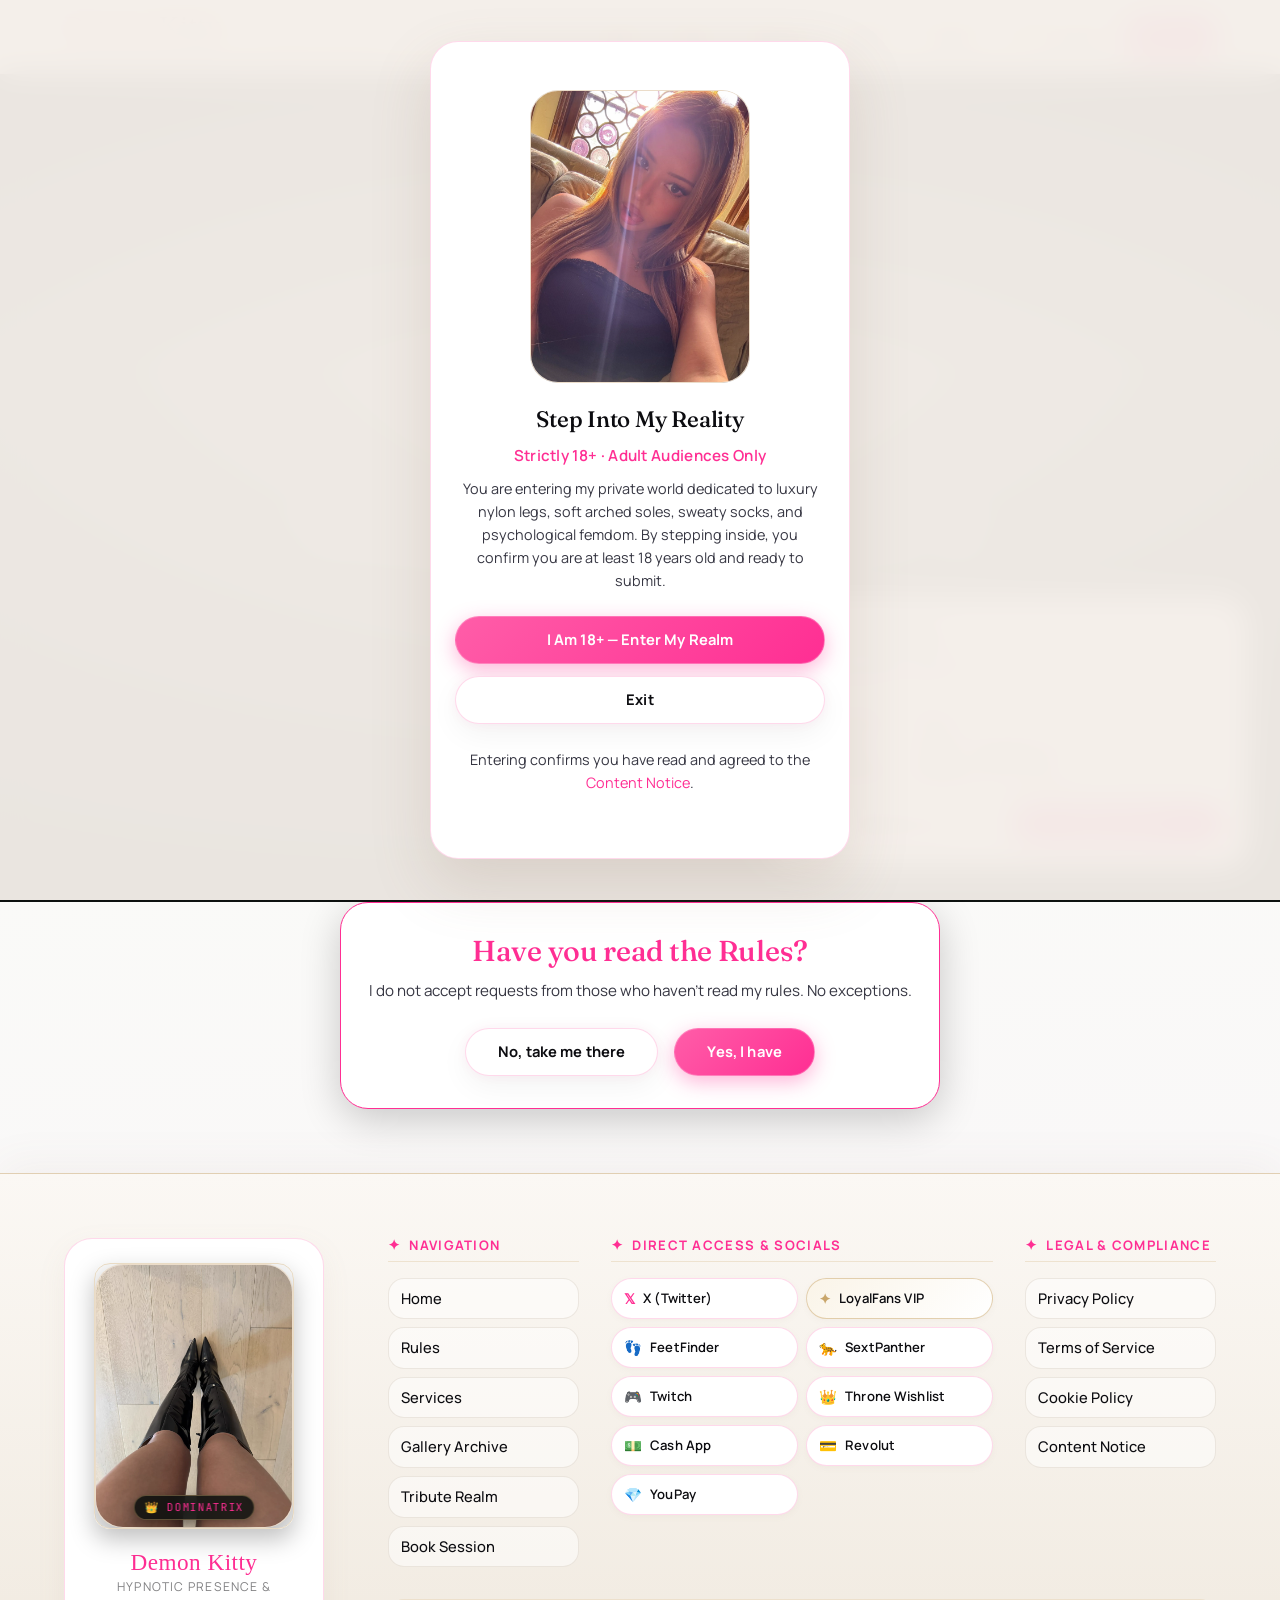
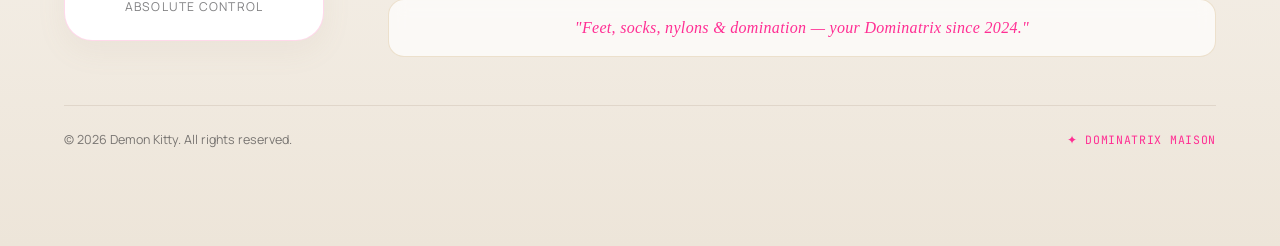
==== book.html @ be7ef98c "n" ====
<!DOCTYPE html>
<html lang="en">
<head>
  <meta charset="UTF-8">
  <meta name="viewport" content="width=device-width, initial-scale=1.0, viewport-fit=cover">
  <title>Book Me — Demon Kitty</title>
  <meta name="description" content="Submit your booking request — photo sets, custom videos, audio messages, or VIP access. All requests go through this form.">
  <meta name="theme-color" content="#FAF6F0">
  <link rel="icon" type="image/svg+xml" href="assets/img/mark.svg">
  <link rel="canonical" href="https://www.heelsofmine.com/book.html">
  <meta property="og:title" content="Book Me — Demon Kitty">
  <meta property="og:description" content="Submit your booking request — photo sets, custom videos, audio messages, or VIP access. All requests go through this form.">
  <meta property="og:type" content="website">
  <meta property="og:url" content="https://www.heelsofmine.com/book.html">
  <meta property="og:image" content="assets/img/age_gate.webp">
  <meta name="twitter:card" content="summary_large_image">
  
  <link rel="preconnect" href="https://fonts.googleapis.com">
  <link rel="preconnect" href="https://fonts.gstatic.com" crossorigin>
  <link href="https://fonts.googleapis.com/css2?family=Fraunces:ital,opsz,wght@0,9..144,400;0,9..144,500;0,9..144,600;1,9..144,500&family=Manrope:wght@400;500;600;700;800&family=JetBrains+Mono:wght@400;500;600&display=swap" rel="stylesheet">
  <link rel="stylesheet" href="assets/css/styles.css?v=4">
  <script>
    (function(){
      try {
        var v = localStorage.getItem('vq_age_verified');
        if ((v && Date.now() < JSON.parse(v).expiry) || document.cookie.indexOf('vq_age_verified=1') !== -1) {
          document.documentElement.classList.add('age-verified');
        }
      } catch(e) {}
    })();
  </script>
  <script>
    (function(){
      try {
        var t = localStorage.getItem('dk_theme');
        if (t === 'dark') document.documentElement.setAttribute('data-theme', 'dark');
      } catch(e){}
    })();
  </script>
</head>
<body>

  <!-- ════════════════════════════════════════════════════════════
       AGE GATE
       ════════════════════════════════════════════════════════════ -->
  <div class="age-gate" id="age-gate">
    <div class="age-gate__panel">
      <div class="age-gate__logo"><div class="logo-wrapper logo-wrapper--mark" aria-label="Demon Kitty logo"><img src="assets/img/age_gate.webp" alt="Demon Kitty" style="width: 100%; height: 100%; object-fit: cover; border-radius: var(--radius-lg);" decoding="async"></div></div>
      <h2>Step Into My Reality</h2>
      <p style="color:var(--accent); font-weight:600; font-size:0.95rem; margin-bottom:var(--space-2); letter-spacing:0.02em;">Strictly 18+ &middot; Adult Audiences Only</p>
      <p style="color:var(--text-secondary); line-height:1.6; margin-bottom:var(--space-5);">You are entering my private world dedicated to luxury nylon legs, soft arched soles, sweaty socks, and psychological femdom. By stepping inside, you confirm you are at least 18 years old and ready to submit.</p>
      <div class="age-gate__actions">
        <button class="btn btn-primary btn-block" data-age-enter type="button">I Am 18+ — Enter My Realm</button>
        <button class="btn btn-ghost btn-block" data-age-exit type="button">Exit</button>
      </div>
      <p class="age-gate__meta">Entering confirms you have read and agreed to the <a href="content-notice.html" style="color:var(--accent);">Content Notice</a>.</p>
    </div>
  </div>

  <!-- ════════════════════════════════════════════════════════════
       HEADER
       ════════════════════════════════════════════════════════════ -->
  <header class="site-header">
    <a href="index.html" class="site-header__logo text-logo" aria-label="Demon Kitty home">
      <span class="header-name">Demon Kitty</span>
      <span class="header-motto">I control your thoughts - you cannot escape me</span>
    </a>
    <nav class="desktop-nav" aria-label="Main navigation">
      <ul>
        <li><a href="index.html">Home</a></li>
        <li><a href="rules.html">Rules</a></li>
        <li><a href="services.html">Services</a></li>
        <li><a href="gallery.html">Gallery</a></li>
        <li><a href="tribute.html">Tribute</a></li>
        <li>
          <button class="theme-switch-btn" data-theme-toggle type="button" aria-label="Toggle dark mode">
            <span class="theme-icon">🌙</span>
            <span class="theme-label">Dark Mode</span>
          </button>
        </li>
        <li><a href="book.html" class="btn btn-primary btn-sm btn-active">Book Me</a></li>
      </ul>
    </nav>
    <button class="menu-btn" data-nav-open type="button" aria-label="Open menu" aria-expanded="false" aria-controls="nav-drawer">
      <span></span><span></span><span></span>
    </button>
  </header>

  <div class="nav-drawer" id="nav-drawer">
    <div class="nav-drawer__panel">
      <button class="nav-drawer__close menu-btn" data-nav-close type="button" aria-label="Close menu">
        <span style="transform:translateY(6.5px) rotate(45deg);"></span>
        <span style="opacity:0;"></span>
        <span style="transform:translateY(-6.5px) rotate(-45deg);"></span>
      </button>
      <div class="nav-drawer__logo">
        <div class="logo-wrapper logo-wrapper--nav" aria-label="Demon Kitty logo"><img src="assets/img/nav_logo.webp" alt="Demon Kitty" style="width: 100%; height: 100%; object-fit: cover; border-radius: var(--radius-lg);" decoding="async"></div>
      </div>
      <nav aria-label="Main">
        <ul>
          <li><a href="index.html">Home</a></li>
          <li><a href="rules.html">Rules</a></li>
          <li><a href="services.html">Services</a></li>
          <li><a href="gallery.html">Gallery</a></li>
          <li><a href="tribute.html">Tribute</a></li>
          <li><a href="book.html" class="is-active">Book Me</a></li>
        </ul>
      </nav>
      <div style="margin: var(--space-4) 0; padding-inline: var(--space-2);">
        <button class="theme-switch-btn" data-theme-toggle type="button" aria-label="Toggle dark mode" style="width: 100%; justify-content: center; padding: 10px 16px;">
          <span class="theme-icon">🌙</span>
          <span class="theme-label">Dark Mode</span>
        </button>
      </div>
            <div class="nav-drawer__foot">
        <p><a href="https://x.com/DemonKittySlut" target="_blank" rel="noopener">X (Twitter)</a></p>
        <p><a href="https://www.loyalfans.com/demonkittyslut" target="_blank" rel="noopener">LoyalFans</a></p>
        <p><a href="https://app.feetfinder.com/userProfile/goddessvietkitty" target="_blank" rel="noopener">FeetFinder</a></p>
        <p><a href="https://www.sextpanther.com/goddessvietkitty" target="_blank" rel="noopener">SextPanther</a></p>
        <p><a href="https://www.twitch.tv/demonkittyslut" target="_blank" rel="noopener">Twitch</a></p>
        <p><a href="https://throne.com/demonkittyslut" target="_blank" rel="noopener">Throne Wishlist</a></p>
        <p><a href="https://cash.app/$demonkittyslut" target="_blank" rel="noopener">Cash App</a></p>
        <p><a href="https://revolut.me/demonkittyswag" target="_blank" rel="noopener">Revolut</a></p>
        <p><a href="https://youpay.me/DemonKittySlut" target="_blank" rel="noopener">YouPay</a></p>
      </div>
    </div>
  </div>

  <main>
    <section class="page-head has-video-bg sheen">
      <div class="hero-video-container" aria-hidden="true">
        <video class="hero-video-bg is-active" autoplay muted playsinline loop preload="auto">
          <source src="assets/video/hero_book.mp4" type="video/mp4">
        </video>
        <video class="hero-video-bg is-idle" muted playsinline preload="auto"></video>
      </div>
      <div class="hero-video-overlay"></div>
      <div class="container hero-content">

      <p class="eyebrow" style="justify-content:center;">Booking</p>
      <h1>Book Me</h1>
      <p class="lede" style="margin-inline:auto; max-width: 65ch;">Pick your desire — hypnotic gaze, endless nylon legs, soft sensual feet, sweaty gym socks, or stiletto domination. Describe your fantasy in detail, and submit. Payment first — always 💸</p>
    </div>
</section>

    <section class="container">
      <!-- Rules Gate -->
      <div id="rules-gate" class="card" style="margin-bottom:var(--space-5); text-align:center; padding:var(--space-6) var(--space-4); max-width:600px; margin-inline:auto; border-color:var(--gold); box-shadow:0 10px 40px rgba(0,0,0,0.2);">
        <h3 style="font-family:var(--font-display); font-size:1.8rem; margin-bottom:var(--space-3); color:var(--gold);">Have you read the Rules?</h3>
        <p style="font-size:0.95rem; color:var(--text-secondary); margin-bottom:var(--space-5);">I do not accept requests from those who haven't read my rules. No exceptions.</p>
        <div style="display:flex; gap:var(--space-4); justify-content:center; flex-wrap:wrap;">
          <a href="rules.html" class="btn btn-ghost" style="min-width: 140px; text-decoration:none;">No, take me there</a>
          <button id="btn-rules-yes" class="btn btn-primary" style="min-width: 140px;">Yes, I have</button>
        </div>
      </div>

      <!-- Tally embed -->
      <div id="tally-form-container" class="tally-embed" style="display:none; opacity:0; transition:opacity 0.6s ease;">
        <iframe 
          data-tally-src="https://tally.so/embed/yPRZ84?alignLeft=1&hideTitle=1&dynamicHeight=1" 
          loading="lazy" 
          width="100%" 
          height="600" 
          frameborder="0" 
          marginheight="0" 
          marginwidth="0" 
          title="Booking Request Form"
          style="border-radius:var(--radius-lg); min-height:600px;"
        ></iframe>
        <script>var d=document,w="https://tally.so/widgets/embed.js",v=function(){"undefined"!=typeof Tally?Tally.loadEmbeds():d.querySelectorAll("iframe[data-tally-src]:not([src])").forEach((function(e){e.src=e.dataset.tallySrc}))};if("undefined"!=typeof Tally)v();else if(d.querySelector('script[src="'+w+'"]')==null){var s=d.createElement("script");s.src=w;s.onload=v;s.onerror=v;d.body.appendChild(s)}</script>
        
        <!-- Redirect to Tribute page on form submission -->
        <script>
          window.addEventListener('message', (e) => {
            if (e && e.data && typeof e.data === 'string' && e.data.includes('Tally.FormSubmitted')) {
              window.location.href = 'tribute.html';
            }
          });
        </script>
      </div>

      <div id="what-happens-next" class="card" style="margin-top:var(--space-6); text-align:center; display:none; opacity:0; transition:opacity 0.6s ease;">
        <h3>What happens next</h3>
        <ul style="text-align:left; list-style:disc; padding-left:var(--space-5);">
          <li style="margin-bottom:var(--space-2); font-size:0.9rem; color:var(--text-secondary);">I review your request within 24–48 hours.</li>
          <li style="margin-bottom:var(--space-2); font-size:0.9rem; color:var(--text-secondary);">If approved, you'll receive a secure payment link.</li>
          <li style="margin-bottom:var(--space-2); font-size:0.9rem; color:var(--text-secondary);">Work begins once payment clears — you'll get a delivery window.</li>
          <li style="font-size:0.9rem; color:var(--text-secondary);">Questions? Contact directly on <a href="https://www.sextpanther.com/goddessvietkitty" target="_blank" rel="noopener" style="color:var(--accent);">SextPanther</a> or <a href="https://x.com/DemonKittySlut" target="_blank" rel="noopener" style="color:var(--accent);">X (Twitter)</a>.</li>
        </ul>
      </div>
    </section>
  </main>

  <footer class="site-footer">
    <div class="container-wide">
      <div class="site-footer__inner">
        
        <!-- Left Brand Showcase Card -->
        <div class="site-footer__brand-card">
          <div class="logo-wrapper logo-wrapper--footer" aria-label="Demon Kitty portrait">
            <img src="assets/img/dk_img_106.webp" alt="Demon Kitty" loading="lazy" decoding="async">
            <div class="footer-brand__badge">👑 Dominatrix</div>
          </div>
          <div class="footer-brand__meta">
            <h3 class="footer-brand__name">Demon Kitty</h3>
            <p class="footer-brand__subtitle">Hypnotic Presence &amp; Absolute Control</p>
          </div>
        </div>

        <!-- Right Content Columns -->
        <div class="site-footer__content">
          <div class="site-footer__grid">
            
            <!-- Col 1: Pages -->
            <div class="footer-col">
              <h4 class="footer-col__title"><span class="gold-symbol">✦</span> Navigation</h4>
              <ul class="footer-links">
                <li><a href="index.html"><span>Home</span> <span class="link-arrow">→</span></a></li>
                <li><a href="rules.html"><span>Rules</span> <span class="link-arrow">→</span></a></li>
                <li><a href="services.html"><span>Services</span> <span class="link-arrow">→</span></a></li>
                <li><a href="gallery.html"><span>Gallery Archive</span> <span class="link-arrow">→</span></a></li>
                <li><a href="tribute.html"><span>Tribute Realm</span> <span class="link-arrow">→</span></a></li>
                <li><a href="book.html"><span>Book Session</span> <span class="link-arrow">→</span></a></li>
              </ul>
            </div>

            <!-- Col 2: Socials & Direct Links -->
            <div class="footer-col footer-col--wide">
              <h4 class="footer-col__title"><span class="gold-symbol">✦</span> Direct Access &amp; Socials</h4>
              <div class="footer-social-grid">
                <a href="https://x.com/DemonKittySlut" target="_blank" rel="noopener" class="footer-social-pill">
                  <span class="pill-icon">𝕏</span>
                  <span class="pill-name">X (Twitter)</span>
                </a>
                <a href="https://www.loyalfans.com/demonkittyslut" target="_blank" rel="noopener" class="footer-social-pill footer-social-pill--vip">
                  <span class="pill-star">✦</span>
                  <span class="pill-name">LoyalFans VIP</span>
                </a>
                <a href="https://app.feetfinder.com/userProfile/goddessvietkitty" target="_blank" rel="noopener" class="footer-social-pill">
                  <span class="pill-icon">👣</span>
                  <span class="pill-name">FeetFinder</span>
                </a>
                <a href="https://www.sextpanther.com/goddessvietkitty" target="_blank" rel="noopener" class="footer-social-pill">
                  <span class="pill-icon">🐆</span>
                  <span class="pill-name">SextPanther</span>
                </a>
                <a href="https://www.twitch.tv/demonkittyslut" target="_blank" rel="noopener" class="footer-social-pill">
                  <span class="pill-icon">🎮</span>
                  <span class="pill-name">Twitch</span>
                </a>
                <a href="https://throne.com/demonkittyslut" target="_blank" rel="noopener" class="footer-social-pill">
                  <span class="pill-icon">👑</span>
                  <span class="pill-name">Throne Wishlist</span>
                </a>
                <a href="https://cash.app/$demonkittyslut" target="_blank" rel="noopener" class="footer-social-pill">
                  <span class="pill-icon">💵</span>
                  <span class="pill-name">Cash App</span>
                </a>
                <a href="https://revolut.me/demonkittyswag" target="_blank" rel="noopener" class="footer-social-pill">
                  <span class="pill-icon">💳</span>
                  <span class="pill-name">Revolut</span>
                </a>
                <a href="https://youpay.me/DemonKittySlut" target="_blank" rel="noopener" class="footer-social-pill">
                  <span class="pill-icon">💎</span>
                  <span class="pill-name">YouPay</span>
                </a>
              </div>
            </div>

            <!-- Col 3: Legal -->
            <div class="footer-col">
              <h4 class="footer-col__title"><span class="gold-symbol">✦</span> Legal &amp; Compliance</h4>
              <ul class="footer-links">
                <li><a href="privacy.html"><span>Privacy Policy</span> <span class="link-arrow">→</span></a></li>
                <li><a href="terms.html"><span>Terms of Service</span> <span class="link-arrow">→</span></a></li>
                <li><a href="cookies.html"><span>Cookie Policy</span> <span class="link-arrow">→</span></a></li>
                <li><a href="content-notice.html"><span>Content Notice</span> <span class="link-arrow">→</span></a></li>
              </ul>
            </div>

          </div>

          <!-- Tagline Box -->
          <div class="footer-quote-box">
            <p class="footer-tagline">"Feet, socks, nylons &amp; domination — your Dominatrix since 2024."</p>
          </div>

        </div>

      </div>

      <!-- Bottom Bar -->
      <div class="site-footer__bottom">
        <span>&copy; <span data-year></span> Demon Kitty. All rights reserved.</span>
        <span class="footer-bottom__badge">✦ Dominatrix Maison</span>
      </div>
    </div>
  </footer>

  <div class="mobile-bar">
    <a class="btn btn-primary" href="book.html">Book Me</a>
    <a class="btn btn-ghost" href="https://www.loyalfans.com/demonkittyslut" target="_blank" rel="noopener">LoyalFans</a>
    <a class="btn btn-ghost" href="https://x.com/DemonKittySlut" target="_blank" rel="noopener">X (Twitter)</a>
  </div>

  <div class="cookie-banner" id="cookie-banner" hidden>
    <h3>Your privacy choices</h3>
    <p>Necessary cookies keep the site running and are always on. Everything else is your call.</p>
    <div class="cookie-banner__options">
      <label class="cookie-check"><input type="checkbox" checked disabled> Necessary — always on</label>
      <label class="cookie-check"><input type="checkbox" data-cookie-analytics> Analytics — cookieless, aggregate only</label>
      <label class="cookie-check"><input type="checkbox" data-cookie-marketing> Marketing — retargeting, off by default</label>
    </div>
    <div class="cookie-banner__actions">
      <button class="btn btn-ghost btn-sm" data-cookie-necessary type="button">Necessary only</button>
      <button class="btn btn-primary btn-sm" data-cookie-save type="button">Save choices</button>
    </div>
  </div>
  <script src="assets/js/main.js?v=4"></script>

  <script>
    document.getElementById('btn-rules-yes').addEventListener('click', function() {
      document.getElementById('rules-gate').style.display = 'none';
      var formContainer = document.getElementById('tally-form-container');
      var whatNext = document.getElementById('what-happens-next');
      formContainer.style.display = 'block';
      whatNext.style.display = 'block';
      setTimeout(function() {
        formContainer.style.opacity = '1';
        whatNext.style.opacity = '1';
      }, 50);
    });
  </script>
</body>
</html>
---- assets/css/styles.css ----
/* ==========================================================================
   Demon Kitty — Core Stylesheet (Restructured)
   Design system: Verre (glass) / Peau (skin) / Écailles (scales)
   Signature motif: "The Sheen" — a diagonal light-sweep
   ========================================================================== */

/* ---- Reset ------------------------------------------------------------- */
*, *::before, *::after { box-sizing: border-box; }
html, body, h1, h2, h3, h4, p, figure, blockquote, dl, dd, ul, ol { margin: 0; }
ul, ol { padding: 0; list-style: none; }
img, svg, video { display: block; max-width: 100%; }
a { color: inherit; text-decoration: none; }
button, input, textarea, select { font: inherit; color: inherit; }
button { background: none; border: none; cursor: pointer; }
html { -webkit-text-size-adjust: 100%; scroll-behavior: smooth; }
@media (prefers-reduced-motion: reduce) {
  html { scroll-behavior: auto; }
  *, *::before, *::after { animation-duration: 0.001ms !important; animation-iteration-count: 1 !important; transition-duration: 0.001ms !important; }
}

/* ---- Design tokens (shared brand palette) ------------------------------ */
:root {
  --noir: #0B0F0D;
  --obsidian: #1A1A2E;
  --bordeaux: #6E1423;
  --bordeaux-light: #8C1D2E;
  --crimson: #A4133C;
  --gold: #C9A66B;
  --gold-light: #E4C793;
  --champagne: #F2E8CF;
  --taupe: #5A4B45;
  --porcelain: #FFFFFF;

  --font-display: 'Fraunces', 'Iowan Old Style', Georgia, serif;
  --font-body: 'Manrope', -apple-system, BlinkMacSystemFont, 'Segoe UI', sans-serif;
  --font-mono: 'JetBrains Mono', 'SFMono-Regular', Menlo, monospace;

  --space-1: 4px;  --space-2: 8px;  --space-3: 12px; --space-4: 16px;
  --space-5: 24px; --space-6: 32px; --space-7: 48px; --space-8: 64px; --space-9: 96px;

  --radius-sm: 8px;  --radius-md: 16px; --radius-lg: 28px; --radius-pill: 999px;

  --container: 680px;
  --container-wide: 1200px;

  --ease: cubic-bezier(0.16, 1, 0.3, 1);
  --ease-out-expo: cubic-bezier(0.16, 1, 0.3, 1);
  --ease-in-out-circ: cubic-bezier(0.85, 0, 0.15, 1);
  --ease-spring: cubic-bezier(0.175, 0.885, 0.32, 1.275);
  --ease-bounce: cubic-bezier(0.34, 1.56, 0.64, 1);
  --dur-fast: 180ms;
  --dur-med: 420ms;

  --z-nav: 40;
  --z-cookie: 50;
  --z-gate: 100;

  color-scheme: light;

  /* ==========================================================================
     LIGHT MODE — HIGH-FASHION WHITE + JET BLACK + NEON HOT PINK
     ========================================================================== */
  --bg: #FFFFFF;
  --bg-image: linear-gradient(175deg, #FFFFFF 0%, #FAFAF8 45%, #F8F4F8 100%);
  --text-primary: #0C0C10;
  --text-secondary: #363642;
  --text-muted: rgba(12, 12, 16, 0.52);

  --bordeaux: #FF2E93;
  --bordeaux-light: #FF5DA8;
  --crimson: #FF1A75;
  --gold: #FF2E93;
  --gold-light: #FF85BF;
  --champagne: #FDF4F8;
  --taupe: #64748B;
  --porcelain: #FFFFFF;

  --accent: #FF2E93;
  --accent-contrast: #FFFFFF;
  --accent-glow: rgba(255, 46, 147, 0.38);

  --surface: #FFFFFF;
  --surface-strong: #FDF9FC;
  --surface-border: rgba(255, 46, 147, 0.18);
  --surface-blur: blur(16px);
  --surface-shadow: 0 10px 30px rgba(0, 0, 0, 0.05), 0 0 15px rgba(255, 46, 147, 0.06);
  --surface-shadow-inset: none;

  --border: rgba(255, 46, 147, 0.18);
  --input-bg: #FFFFFF;
  --input-border: rgba(255, 46, 147, 0.25);

  --sheen-color: rgba(255, 46, 147, 0.25);
  --sheen-opacity: 0.4;
  --sheen-duration: 8s;
  --sheen-width: 50%;

  --grain-opacity: 0.015;
}

[data-theme="light"],
[data-theme="white"] {
  color-scheme: light;
  --bg: #FFFFFF;
  --bg-image: linear-gradient(175deg, #FFFFFF 0%, #FAFAF8 45%, #F8F4F8 100%);
  --text-primary: #0C0C10;
  --text-secondary: #363642;
  --text-muted: rgba(12, 12, 16, 0.52);

  --bordeaux: #FF2E93;
  --bordeaux-light: #FF5DA8;
  --crimson: #FF1A75;
  --gold: #FF2E93;
  --gold-light: #FF85BF;
  --champagne: #FDF4F8;
  --taupe: #64748B;
  --porcelain: #FFFFFF;

  --accent: #FF2E93;
  --accent-contrast: #FFFFFF;
  --accent-glow: rgba(255, 46, 147, 0.38);

  --surface: #FFFFFF;
  --surface-strong: #FDF9FC;
  --surface-border: rgba(255, 46, 147, 0.18);
  --surface-blur: blur(16px);
  --surface-shadow: 0 10px 30px rgba(0, 0, 0, 0.05), 0 0 15px rgba(255, 46, 147, 0.06);
  --surface-shadow-inset: none;

  --border: rgba(255, 46, 147, 0.18);
  --input-bg: #FFFFFF;
  --input-border: rgba(255, 46, 147, 0.25);
}

/* ==========================================================================
   DARK MODE — OBSIDIAN BLACK + NEON HOT PINK + POLISHED CHROME
   ========================================================================== */
[data-theme="dark"] {
  color-scheme: dark;

  /* Obsidian & Void Black Backdrops */
  --bg: #0A0A0E;
  --bg-image: radial-gradient(circle at 50% 0%, #1F0A1B 0%, #0C0C12 40%, #060609 100%);
  --text-primary: #F8FAFC;
  --text-secondary: #CBD5E1;
  --text-muted: rgba(248, 250, 252, 0.58);

  /* Hot Pink & Chrome Accents */
  --bordeaux: #FF2E93;
  --bordeaux-light: #FF5DA8;
  --crimson: #FF1A75;
  --gold: #FF66B2;
  --gold-light: #FFB3D9;
  --champagne: #F1F5F9;
  --taupe: #94A3B8;
  --porcelain: #FFFFFF;

  --accent: #FF2E93;
  --accent-contrast: #FFFFFF;
  --accent-glow: rgba(255, 46, 147, 0.55);

  /* Glassmorphism & Chrome Surfaces */
  --surface: #12121A;
  --surface-strong: #191924;
  --surface-border: rgba(255, 46, 147, 0.28);
  --surface-blur: blur(20px);
  --surface-shadow: 0 16px 40px rgba(0, 0, 0, 0.85), 0 0 25px rgba(255, 46, 147, 0.12);
  --surface-shadow-inset: inset 0 1px 0 rgba(255, 255, 255, 0.12);

  --border: rgba(255, 46, 147, 0.22);
  --input-bg: #14141E;
  --input-border: rgba(226, 232, 240, 0.22);

  --sheen-color: rgba(255, 46, 147, 0.35);
  --sheen-opacity: 0.6;
  --grain-opacity: 0.04;
}

/* Specific Dark Mode Component Chrome & Pink Styling */
[data-theme="dark"] .site-header {
  background: rgba(10, 10, 15, 0.85);
  border-bottom: 1px solid rgba(255, 46, 147, 0.22);
  box-shadow: 0 10px 30px rgba(0, 0, 0, 0.6), 0 0 20px rgba(255, 46, 147, 0.08);
}

[data-theme="dark"] .header-name {
  background: linear-gradient(135deg, #FFFFFF 0%, #FF66B2 45%, #E2E8F0 75%, #FF2E93 100%);
  -webkit-background-clip: text;
  -webkit-text-fill-color: transparent;
  background-clip: text;
  color: #FF2E93;
  filter: drop-shadow(0 0 14px rgba(255, 46, 147, 0.4));
}

[data-theme="dark"] .header-motto {
  color: rgba(255, 180, 220, 0.75);
}

[data-theme="dark"] .desktop-nav ul li a:hover,
[data-theme="dark"] .desktop-nav ul li a.is-active {
  color: #FF2E93;
  text-shadow: 0 0 12px rgba(255, 46, 147, 0.7);
}

[data-theme="dark"] .btn-primary {
  background: linear-gradient(135deg, #FF2E93 0%, #D80064 100%);
  color: #FFFFFF;
  border: 1px solid rgba(255, 255, 255, 0.25);
  box-shadow: 0 6px 24px rgba(255, 46, 147, 0.45), 0 0 14px rgba(255, 46, 147, 0.35);
  text-shadow: 0 1px 2px rgba(0, 0, 0, 0.4);
}

[data-theme="dark"] .btn-primary:hover {
  background: linear-gradient(135deg, #FF5DA8 0%, #FF1A75 100%);
  box-shadow: 0 8px 32px rgba(255, 46, 147, 0.7), 0 0 24px rgba(255, 46, 147, 0.55);
}

[data-theme="dark"] .btn-ghost {
  background: rgba(255, 255, 255, 0.05);
  border: 1px solid rgba(226, 232, 240, 0.25);
  color: #F8FAFC;
  box-shadow: 0 4px 16px rgba(0, 0, 0, 0.3);
}

[data-theme="dark"] .btn-ghost:hover {
  background: rgba(255, 46, 147, 0.14);
  border-color: #FF2E93;
  color: #FF5DA8;
  box-shadow: 0 6px 22px rgba(255, 46, 147, 0.35);
}

[data-theme="dark"] .about-pillar {
  background: rgba(18, 18, 26, 0.75);
  border: 1px solid rgba(255, 46, 147, 0.22);
  box-shadow: 0 4px 20px rgba(0, 0, 0, 0.5);
}

[data-theme="dark"] .about-photo-frame {
  border-color: rgba(255, 46, 147, 0.45);
  box-shadow: 0 20px 60px rgba(0, 0, 0, 0.9), 0 0 35px rgba(255, 46, 147, 0.28);
}

[data-theme="dark"] .site-footer {
  background: #060609;
  border-top: 1px solid rgba(255, 46, 147, 0.22);
  box-shadow: 0 -10px 40px rgba(0, 0, 0, 0.8);
}

[data-theme="dark"] .footer-social-pill {
  background: rgba(20, 20, 30, 0.85);
  border: 1px solid rgba(226, 232, 240, 0.16);
  color: #F1F5F9;
}

[data-theme="dark"] .footer-social-pill:hover {
  border-color: #FF2E93;
  background: rgba(255, 46, 147, 0.18);
  box-shadow: 0 4px 20px rgba(255, 46, 147, 0.4);
}

[data-theme="dark"] .footer-social-pill--vip {
  background: linear-gradient(135deg, rgba(255, 46, 147, 0.25) 0%, rgba(20, 20, 30, 0.9) 100%);
  border-color: rgba(255, 46, 147, 0.6);
  box-shadow: 0 0 18px rgba(255, 46, 147, 0.3);
}

[data-theme="dark"] .gallery-card {
  background: #13131D;
  border: 1px solid rgba(255, 46, 147, 0.22);
  box-shadow: 0 10px 30px rgba(0, 0, 0, 0.7);
}

[data-theme="dark"] .gallery-card:hover {
  border-color: #FF2E93;
  box-shadow: 0 16px 40px rgba(255, 46, 147, 0.4), 0 0 25px rgba(255, 46, 147, 0.25);
}

[data-theme="dark"] .rule-item,
[data-theme="dark"] .service-menu-item,
[data-theme="dark"] .tribute-card {
  background: rgba(18, 18, 27, 0.85);
  border: 1px solid rgba(255, 46, 147, 0.2);
  box-shadow: 0 8px 30px rgba(0, 0, 0, 0.6);
}

[data-theme="dark"] .rule-item:hover,
[data-theme="dark"] .service-menu-item:hover,
[data-theme="dark"] .tribute-card:hover {
  border-color: #FF2E93;
  box-shadow: 0 12px 35px rgba(255, 46, 147, 0.3);
}

[data-theme="dark"] .mobile-bar {
  background: rgba(10, 10, 15, 0.92);
  border-top: 1px solid rgba(255, 46, 147, 0.28);
  box-shadow: 0 -8px 30px rgba(0, 0, 0, 0.8);
}

[data-theme="dark"] .mobile-bar .btn-ghost {
  background: rgba(22, 22, 32, 0.9);
  border-color: rgba(255, 46, 147, 0.25);
  color: #F8FAFC;
}

[data-theme="dark"] .nav-drawer__panel {
  background: #0B0B11;
  border-left: 1px solid rgba(255, 46, 147, 0.35);
  box-shadow: -15px 0 50px rgba(0, 0, 0, 0.95), 0 0 35px rgba(255, 46, 147, 0.2);
}

[data-theme="dark"] .age-gate__modal {
  background: #0E0E16;
  border: 1px solid rgba(255, 46, 147, 0.4);
  box-shadow: 0 25px 80px rgba(0, 0, 0, 0.9), 0 0 40px rgba(255, 46, 147, 0.25);
}

[data-theme="dark"] .timeline-step {
  background: rgba(18, 18, 27, 0.8);
  border: 1px solid rgba(255, 46, 147, 0.2);
}

[data-theme="dark"] .timeline-step .step-num {
  background: linear-gradient(135deg, #FF2E93 0%, #D80064 100%);
  color: #FFFFFF;
  box-shadow: 0 0 12px rgba(255, 46, 147, 0.45);
}

[data-theme="dark"] .hero-video-overlay {
  background: linear-gradient(to bottom, rgba(10, 10, 15, 0.35) 0%, rgba(10, 10, 15, 0.85) 100%);
}

/* ==========================================================================
   BASE
   ========================================================================== */
body {
  background-color: var(--bg);
  background-image: var(--bg-image);
  color: var(--text-primary);
  font-family: var(--font-body);
  font-size: 16px;
  line-height: 1.6;
  min-height: 100vh;
  transition: background-color var(--dur-med) var(--ease), color var(--dur-med) var(--ease);
  padding-bottom: calc(130px + env(safe-area-inset-bottom));
  -webkit-font-smoothing: antialiased;
}
/* Grain overlay */
body::before {
  content: "";
  position: fixed; inset: 0; z-index: 0; pointer-events: none;
  opacity: var(--grain-opacity);
  background-image: url("data:image/svg+xml,%3Csvg xmlns='http://www.w3.org/2000/svg' width='120' height='120'%3E%3Cfilter id='n'%3E%3CfeTurbulence type='fractalNoise' baseFrequency='0.9' numOctaves='2' stitchTiles='stitch'/%3E%3C/filter%3E%3Crect width='100%25' height='100%25' filter='url(%23n)'/%3E%3C/svg%3E");
  mix-blend-mode: multiply;
}
body::after {
  display: none;
}
main { position: relative; z-index: 1; }

h1, h2, h3, h4 { font-family: var(--font-display); font-weight: 500; letter-spacing: -0.01em; line-height: 1.12; color: var(--text-primary); }
h1 { font-size: clamp(2.2rem, 8vw, 3.6rem); font-weight: 460; }
h2 { font-size: clamp(1.7rem, 6vw, 2.5rem); }
h3 { font-size: clamp(1.15rem, 4vw, 1.45rem); }
p { color: var(--text-secondary); }
strong { color: var(--text-primary); font-weight: 600; }

.container { max-width: var(--container); margin-inline: auto; padding-inline: var(--space-5); }
.container-wide { max-width: var(--container-wide); margin-inline: auto; padding-inline: var(--space-5); }
.section { padding-block: var(--space-8); position: relative; }
.section-tight { padding-block: var(--space-6); }

.eyebrow {
  display: inline-flex; align-items: center; gap: var(--space-2);
  font-family: var(--font-mono); font-size: 0.72rem; letter-spacing: 0.16em;
  text-transform: uppercase; color: var(--accent); margin-bottom: var(--space-3);
}
.eyebrow::before { content: ""; width: 16px; height: 1px; background: var(--accent); }
.eyebrow[style*="center"]::after,
.page-head .eyebrow::after { content: ""; width: 16px; height: 1px; background: var(--accent); }

.lede { font-size: 1.08rem; color: var(--text-secondary); max-width: 52ch; }
.visually-hidden {
  position: absolute; width: 1px; height: 1px; overflow: hidden;
  clip: rect(0 0 0 0); white-space: nowrap; border: 0; padding: 0; margin: -1px;
}

a:focus-visible, button:focus-visible, input:focus-visible, textarea:focus-visible {
  outline: 2px solid var(--accent); outline-offset: 3px; border-radius: var(--radius-sm);
}

/* ---- The Sheen (signature motif) --------------------------------------- */
.sheen { position: relative; overflow: hidden; isolation: isolate; }
.sheen::after {
  content: "";
  position: absolute; top: -60%; left: -30%; width: var(--sheen-width); height: 220%;
  background: linear-gradient(100deg, transparent 0%, var(--sheen-color) 50%, transparent 100%);
  opacity: var(--sheen-opacity);
  transform: translateX(-160%) rotate(8deg);
  animation: sheen-sweep var(--sheen-duration) ease-in-out infinite;
  pointer-events: none; z-index: 2;
}
@keyframes sheen-sweep {
  0%, 100% { transform: translateX(-160%) rotate(8deg); }
  50% { transform: translateX(160%) rotate(8deg); }
}

/* ---- Scroll & Entrance Animations (Emil Kowalski Polish) ---- */
[data-animate] {
  opacity: 0;
  transform: translate3d(0, 32px, 0) scale(0.98);
  filter: blur(8px);
  transition: opacity 0.85s var(--ease-out-expo),
              transform 0.85s var(--ease-out-expo),
              filter 0.85s var(--ease-out-expo);
  backface-visibility: hidden;
}

[data-animate].is-visible {
  opacity: 1;
  transform: translate3d(0, 0, 0) scale(1);
  filter: blur(0);
}

/* Stagger delays for child elements inside grid/flex containers */
[data-animate][data-delay="1"] { transition-delay: 80ms; }
[data-animate][data-delay="2"] { transition-delay: 160ms; }
[data-animate][data-delay="3"] { transition-delay: 240ms; }
[data-animate][data-delay="4"] { transition-delay: 320ms; }
[data-animate][data-delay="5"] { transition-delay: 400ms; }
[data-animate][data-delay="6"] { transition-delay: 480ms; }

/* Dynamic Hero Cinematic Entrance */
.hero-content > * {
  opacity: 0;
  transform: translate3d(0, 24px, 0) scale(0.98);
  filter: blur(8px);
  animation: heroCascade 0.9s var(--ease-out-expo) forwards;
  backface-visibility: hidden;
}

.hero-content .eyebrow { animation-delay: 0.1s; }
.hero-content .hero-title { animation-delay: 0.22s; }
.hero-content .hero-motto { animation-delay: 0.36s; }
.hero-content .text-rotator-wrapper { animation-delay: 0.5s; }
.hero-content .hero__ctas { animation-delay: 0.65s; }

@keyframes heroCascade {
  to {
    opacity: 1;
    transform: translate3d(0, 0, 0) scale(1);
    filter: blur(0);
  }
}

/* Dynamic Interactive Mouse Spotlight (Hardware Accelerated) */
.cursor-spotlight {
  position: fixed;
  top: 0;
  left: 0;
  width: 700px;
  height: 700px;
  margin-top: -350px;
  margin-left: -350px;
  pointer-events: none;
  z-index: 1;
  background: radial-gradient(circle, rgba(201, 166, 107, 0.08) 0%, transparent 65%);
  will-change: transform;
  contain: strict;
  transform: translate3d(50vw, 40vh, 0);
  transition: opacity 0.4s ease;
}

/* Ambient Floating Glow Orbs */
.ambient-glow-orb {
  position: absolute;
  border-radius: 50%;
  filter: blur(90px);
  pointer-events: none;
  z-index: 0;
  contain: strict;
  will-change: transform, opacity;
  backface-visibility: hidden;
  animation: orbDrift 16s ease-in-out infinite alternate;
}
.ambient-glow-orb--gold {
  width: 450px;
  height: 450px;
  background: radial-gradient(circle, rgba(201, 166, 107, 0.18) 0%, transparent 70%);
  top: 10%; right: 5%;
}
.ambient-glow-orb--bordeaux {
  width: 500px;
  height: 500px;
  background: radial-gradient(circle, rgba(110, 20, 35, 0.25) 0%, transparent 70%);
  bottom: 5%; left: 0%;
  animation-duration: 22s;
  animation-delay: -7s;
}

@keyframes orbDrift {
  0% { transform: translate3d(0, 0, 0) scale(1); opacity: 0.25; }
  50% { transform: translate3d(30px, -40px, 0) scale(1.15); opacity: 0.5; }
  100% { transform: translate3d(-30px, 30px, 0) scale(0.9); opacity: 0.3; }
}

/* ==========================================================================
   LOGO IMAGES
   ========================================================================== */
.logo-wrapper {
  display: flex;
  align-items: center;
  justify-content: center;
  flex-shrink: 0;
  position: relative;
  transition: transform 0.5s var(--ease-out-expo), box-shadow 0.5s var(--ease-out-expo);
}
.logo-wrapper img {
  width: 100%;
  height: 100%;
  object-fit: cover;
  object-position: center;
  border-radius: var(--radius-lg);
  border: 1px solid rgba(201, 166, 107, 0.35);
  box-shadow: 0 12px 35px rgba(0, 0, 0, 0.35);
  background: var(--surface-strong);
  transition: transform 0.6s var(--ease-out-expo), filter 0.6s var(--ease-out-expo);
}
.logo-wrapper:hover img {
  transform: scale(1.025);
  filter: brightness(1.04);
}
.logo-wrapper--mark {
  width: 100%;
  max-width: 220px;
  aspect-ratio: 3 / 4;
  height: auto;
}
.logo-wrapper--header {
  width: auto;
  max-width: 320px;
  height: auto;
}
.logo-wrapper--header img {
  width: auto;
  height: auto;
  max-height: 80px;
}
.logo-wrapper--footer {
  width: 100%;
  max-width: 240px;
  aspect-ratio: 3 / 4;
  height: auto;
  margin-bottom: var(--space-4);
  border-radius: var(--radius-lg);
  overflow: hidden;
}
.logo-wrapper--nav {
  width: 100%;
  max-width: 240px;
  aspect-ratio: 3 / 4;
  height: auto;
  max-height: 320px;
  margin: 0 auto var(--space-5);
  border-radius: var(--radius-lg);
  overflow: hidden;
}
.logo-wrapper--nav img {
  width: 100%;
  height: 100%;
  object-fit: cover;
  object-position: center;
}
/* Hero variant — larger mark */
.hero .logo-wrapper--mark {
  width: 100%;
  max-width: 500px;
  aspect-ratio: 3 / 4;
  height: auto;
  margin: 0 auto var(--space-6);
}
/* Age gate variant */
.age-gate .logo-wrapper--mark {
  width: 100%;
  max-width: 220px;
  aspect-ratio: 3 / 4;
  height: auto;
  margin: 0 auto var(--space-5);
  border-radius: var(--radius-lg);
  overflow: hidden;
}

/* ==========================================================================
   BUTTONS
   ========================================================================== */
.btn {
  display: inline-flex; align-items: center; justify-content: center; gap: var(--space-2);
  min-height: 48px; padding: 0 var(--space-6);
  border-radius: var(--radius-pill);
  font-family: var(--font-body); font-weight: 700; font-size: 0.92rem; letter-spacing: 0.01em;
  transition: transform 0.25s var(--ease-out-expo), box-shadow 0.25s var(--ease-out-expo), opacity 0.25s var(--ease-out-expo), background 0.25s var(--ease-out-expo), border-color 0.25s var(--ease-out-expo);
  white-space: nowrap;
  position: relative;
  overflow: hidden;
}
.btn:hover {
  transform: translateY(-3px) scale(1.02);
}
.btn:active {
  transform: translateY(1px) scale(0.97);
  transition-duration: 0.1s;
}
.btn-primary {
  background: linear-gradient(135deg, #FF5DA8 0%, #FF2E93 100%);
  color: #FFFFFF;
  border: 1px solid rgba(255, 255, 255, 0.25);
  box-shadow: 0 6px 20px rgba(255, 46, 147, 0.35);
}
.btn-primary::after {
  content: "";
  position: absolute;
  top: -50%; left: -60%; width: 40%; height: 200%;
  background: linear-gradient(115deg, transparent, rgba(255, 255, 255, 0.45), transparent);
  transform: rotate(25deg);
  transition: left 0.65s var(--ease-out-expo);
  pointer-events: none;
}
.btn-primary:hover::after {
  left: 140%;
}
.btn-primary:hover {
  box-shadow: 0 10px 28px rgba(255, 46, 147, 0.55);
  background: linear-gradient(135deg, #FF2E93 0%, #E60067 100%);
}
.btn-ghost {
  background: var(--surface);
  border: 1px solid var(--surface-border);
  backdrop-filter: var(--surface-blur);
  -webkit-backdrop-filter: var(--surface-blur);
  box-shadow: var(--surface-shadow);
  color: var(--text-primary);
}
.btn-ghost:hover {
  border-color: var(--accent);
  background: rgba(110, 20, 35, 0.05);
  color: var(--accent);
  box-shadow: 0 8px 24px rgba(160, 135, 115, 0.15);
}
.btn-block { width: 100%; }
.btn-sm { min-height: 40px; padding: 0 var(--space-5); font-size: 0.82rem; }
.btn[disabled] { opacity: 0.45; cursor: not-allowed; }

/* ==========================================================================
   SURFACE / CARD
   ========================================================================== */
.card {
  background: var(--surface);
  border: 1px solid var(--surface-border);
  border-radius: var(--radius-lg);
  backdrop-filter: var(--surface-blur);
  -webkit-backdrop-filter: var(--surface-blur);
  box-shadow: var(--surface-shadow);
  padding: var(--space-6);
  position: relative;
  overflow: hidden;
  isolation: isolate;
  contain: layout style;
  transition: transform 0.4s var(--ease-out-expo),
              box-shadow 0.4s var(--ease-out-expo),
              border-color 0.4s var(--ease-out-expo),
              background 0.4s var(--ease-out-expo);
}
.card::after {
  content: "";
  position: absolute;
  top: 0; left: -100%; width: 60%; height: 100%;
  background: linear-gradient(90deg, transparent, rgba(255, 255, 255, 0.6), transparent);
  transform: skewX(-25deg);
  transition: left 0.75s var(--ease-out-expo);
  pointer-events: none;
}
.card:hover::after {
  left: 180%;
}
.card:hover {
  transform: translateY(-6px) scale(1.012);
  border-color: rgba(110, 20, 35, 0.3);
  box-shadow: 0 16px 36px rgba(160, 140, 120, 0.18);
}

/* ==========================================================================
   AGE GATE
   ========================================================================== */
html.age-verified .age-gate,
html.age-verified #age-gate {
  display: none !important;
}

.age-gate {
  position: fixed; inset: 0; z-index: var(--z-gate);
  display: flex; align-items: center; justify-content: center;
  padding: var(--space-5);
  background: rgba(244, 239, 234, 0.96);
  backdrop-filter: blur(14px); -webkit-backdrop-filter: blur(14px);
}
.age-gate[hidden] { display: none !important; }
.age-gate__panel {
  width: 100%; max-width: 420px; text-align: center;
  background: #FFFFFF;
  border: 1px solid var(--surface-border);
  border-radius: var(--radius-lg);
  padding: var(--space-7) var(--space-5) var(--space-6);
  box-shadow: 0 25px 60px rgba(140, 110, 90, 0.18);
}
.age-gate__logo { margin-bottom: var(--space-4); }
.age-gate__panel h2 { color: var(--text-primary); margin-bottom: var(--space-3); font-size: 1.4rem; }
.age-gate__panel p { font-size: 0.9rem; color: var(--text-secondary); margin-bottom: var(--space-6); }
.age-gate__actions { display: flex; flex-direction: column; gap: var(--space-3); }
.age-gate__meta { margin-top: var(--space-5); font-size: 0.72rem; color: var(--text-muted); }

/* ==========================================================================
   NAV / HEADER
   ========================================================================== */
.site-header {
  position: sticky; top: 0; z-index: var(--z-nav);
  display: flex; align-items: center; justify-content: space-between;
  padding: var(--space-3) var(--space-5);
  background: rgba(249, 246, 240, 0.9);
  backdrop-filter: blur(20px); -webkit-backdrop-filter: blur(20px);
  border-bottom: 1px solid var(--surface-border);
}
.site-header__logo { display: flex; flex-direction: column; align-items: flex-start; justify-content: center; gap: 2px; }

/* Desktop navigation — visible on large screens */
.desktop-nav { display: none; }
.desktop-nav ul {
  display: flex; align-items: center; gap: var(--space-1);
  list-style: none; margin: 0; padding: 0;
}
.desktop-nav a {
  padding: var(--space-2) var(--space-4);
  font-size: 0.88rem; font-weight: 600;
  color: var(--text-secondary);
  border-radius: var(--radius-pill);
  transition: color var(--dur-fast) var(--ease), background var(--dur-fast) var(--ease);
}
.desktop-nav a:hover { color: var(--text-primary); background: rgba(110, 20, 35, 0.06); }
.desktop-nav a.is-active { color: var(--accent); }
.desktop-nav a.btn { color: #FFFFFF; }
.desktop-nav a.btn:hover { color: #FFFFFF; background: linear-gradient(135deg, #9b2034, var(--bordeaux)); }

.menu-btn {
  width: 44px; height: 44px; display: flex; flex-direction: column; align-items: center; justify-content: center; gap: 5px;
  border-radius: var(--radius-pill); border: 1px solid var(--surface-border);
  background: #FFFFFF;
  position: relative; z-index: 100; pointer-events: auto;
}
.menu-btn span { display: block; width: 18px; height: 1.5px; background: var(--text-primary); transition: transform var(--dur-fast) var(--ease), opacity var(--dur-fast) var(--ease); }

@media (min-width: 1024px) {
  .desktop-nav { display: block; }
  .menu-btn { display: none; }
  .site-header { padding: var(--space-3) var(--space-8); }
}

/* Mobile nav drawer */
.nav-drawer {
  position: fixed; inset: 0; z-index: 60;
  background: rgba(32, 21, 18, 0.4); backdrop-filter: blur(10px);
  opacity: 0; pointer-events: none; transition: opacity var(--dur-med) var(--ease);
}
.nav-drawer.is-open { opacity: 1; pointer-events: auto; }
.nav-drawer__panel {
  position: absolute; top: 0; bottom: 0; right: 0; width: min(84vw, 360px);
  background: linear-gradient(165deg, #FAF6F1, #EFE8E0);
  border-left: 1px solid var(--surface-border);
  box-shadow: -10px 0 35px rgba(160, 140, 120, 0.15);
  padding: var(--space-6);
  padding-top: calc(var(--space-8) + env(safe-area-inset-top, 0px));
  transform: translateX(100%); transition: transform var(--dur-med) var(--ease);
  display: flex; flex-direction: column;
  overflow-y: auto;
}
.nav-drawer.is-open .nav-drawer__panel { transform: translateX(0); }
.nav-drawer__close {
  position: absolute; top: calc(var(--space-4) + env(safe-area-inset-top, 0px)); right: var(--space-4);
  width: 44px; height: 44px; z-index: 2;
  display: flex !important;
  background: rgba(255, 255, 255, 0.9);
  border: 1px solid var(--surface-border);
}
.nav-drawer__logo { margin-bottom: var(--space-4); margin-top: var(--space-2); }
.nav-drawer nav ul { display: flex; flex-direction: column; gap: var(--space-2); }
.nav-drawer nav a {
  display: block; padding: var(--space-3) var(--space-2); font-family: var(--font-display); font-size: 1.15rem;
  color: var(--text-primary); border-bottom: 1px solid var(--surface-border);
  transition: color var(--dur-fast) var(--ease);
}
.nav-drawer nav a:hover { color: var(--accent); }
.nav-drawer__foot { margin-top: auto; padding-top: var(--space-5); font-size: 0.8rem; color: var(--text-muted); }
.nav-drawer__foot a { color: var(--accent); }

/* Sticky mobile action bar */
.mobile-bar {
  position: fixed; left: 0; right: 0; bottom: 0; z-index: var(--z-nav);
  display: flex; flex-wrap: wrap; justify-content: center; gap: var(--space-3);
  padding: var(--space-3) var(--space-4) calc(var(--space-3) + env(safe-area-inset-bottom));
  background: rgba(249, 246, 240, 0.92);
  backdrop-filter: blur(18px); -webkit-backdrop-filter: blur(18px);
  border-top: 1px solid var(--surface-border);
}
.mobile-bar .btn { flex: 1; padding: 0 var(--space-2); font-size: 0.85rem; min-height: 44px; text-overflow: ellipsis; overflow: hidden; white-space: nowrap; }
.mobile-bar .btn-primary { background: linear-gradient(135deg, var(--bordeaux-light), var(--bordeaux)); color: #FFFFFF; }
.mobile-bar .btn-ghost { background: #FFFFFF; border: 1px solid var(--surface-border); color: var(--text-primary); }
@media (min-width: 1024px) {
  .mobile-bar { display: none; }
  body { padding-bottom: 0; }
}

/* ==========================================================================
   THEME TOGGLE BUTTON COMPONENT
   ========================================================================== */
.theme-switch-btn {
  display: inline-flex;
  align-items: center;
  gap: 8px;
  background: rgba(255, 255, 255, 0.75);
  border: 1px solid var(--surface-border);
  padding: 6px 14px;
  border-radius: var(--radius-pill);
  font-family: var(--font-body);
  font-weight: 600;
  font-size: 0.78rem;
  color: var(--text-primary);
  cursor: pointer;
  transition: all 0.3s cubic-bezier(0.16, 1, 0.3, 1);
  box-shadow: 0 2px 10px rgba(0, 0, 0, 0.05);
  backdrop-filter: blur(14px);
  -webkit-backdrop-filter: blur(14px);
  user-select: none;
  white-space: nowrap;
}
.theme-switch-btn:hover {
  transform: translateY(-2px);
  border-color: var(--accent);
  box-shadow: 0 6px 18px rgba(110, 20, 35, 0.15);
}
.theme-switch-btn .theme-icon {
  font-size: 1rem;
  line-height: 1;
  transition: transform 0.4s cubic-bezier(0.175, 0.885, 0.32, 1.275);
}
.theme-switch-btn:hover .theme-icon {
  transform: rotate(25deg) scale(1.18);
}
.theme-switch-btn .theme-label {
  letter-spacing: 0.02em;
}

[data-theme="dark"] .theme-switch-btn {
  background: rgba(22, 22, 32, 0.85);
  border-color: rgba(255, 46, 147, 0.4);
  color: #F8FAFC;
  box-shadow: 0 4px 20px rgba(0, 0, 0, 0.6), 0 0 12px rgba(255, 46, 147, 0.25);
}
[data-theme="dark"] .theme-switch-btn:hover {
  border-color: #FF2E93;
  background: rgba(30, 30, 44, 0.95);
  box-shadow: 0 6px 25px rgba(255, 46, 147, 0.5), 0 0 16px rgba(255, 46, 147, 0.4);
}

/* ==========================================================================
   COOKIE CONSENT
   ========================================================================== */
.cookie-banner {
  position: fixed; left: var(--space-4); right: var(--space-4); bottom: calc(90px + env(safe-area-inset-bottom));
  z-index: var(--z-cookie); max-width: 480px; margin-inline: auto;
  background: var(--surface-strong); border: 1px solid var(--surface-border);
  backdrop-filter: var(--surface-blur); -webkit-backdrop-filter: var(--surface-blur);
  border-radius: var(--radius-lg); padding: var(--space-5);
  box-shadow: var(--surface-shadow);
  transform: translateY(140%); transition: transform var(--dur-med) var(--ease);
}
.cookie-banner.is-visible { transform: translateY(0); }
.cookie-banner[hidden] { display: none; }
.cookie-banner h3 { font-size: 1rem; margin-bottom: var(--space-2); }
.cookie-banner p { font-size: 0.82rem; margin-bottom: var(--space-4); }
.cookie-banner__options { display: flex; flex-direction: column; gap: var(--space-2); margin-bottom: var(--space-4); }
.cookie-check { display: flex; align-items: center; gap: var(--space-3); font-size: 0.85rem; color: var(--text-primary); }
.cookie-banner__actions { display: flex; gap: var(--space-2); }
.cookie-banner__actions .btn { flex: 1; }
@media (min-width: 1024px) {
  .cookie-banner { left: auto; right: var(--space-6); bottom: var(--space-6); }
}

/* ==========================================================================
   FORMS
   ========================================================================== */
.field { margin-bottom: var(--space-4); text-align: left; }
.field label { display: block; font-size: 0.78rem; letter-spacing: 0.03em; color: var(--text-secondary); margin-bottom: var(--space-2); }
.field input, .field textarea, .field select {
  width: 100%; padding: var(--space-3) var(--space-4); min-height: 48px;
  background: var(--input-bg); border: 1px solid var(--input-border); border-radius: var(--radius-md);
  color: var(--text-primary); font-size: 0.95rem;
  transition: border-color var(--dur-fast) var(--ease), box-shadow var(--dur-fast) var(--ease);
}
.field input:focus, .field textarea:focus, .field select:focus {
  border-color: var(--accent);
  box-shadow: 0 0 0 3px rgba(201,166,107,0.15);
  outline: none;
}
.field textarea { min-height: 110px; resize: vertical; }
.field input::placeholder, .field textarea::placeholder { color: var(--text-muted); }

.check-row {
  display: flex; align-items: flex-start; gap: var(--space-3);
  padding: var(--space-4); border-radius: var(--radius-md);
  background: var(--surface); border: 1px solid var(--surface-border);
}
.check-row input[type="checkbox"] {
  appearance: none; width: 22px; height: 22px; flex-shrink: 0; margin-top: 2px;
  border-radius: 6px; border: 1.5px solid var(--surface-border); background: var(--input-bg);
  position: relative; cursor: pointer;
  transition: background var(--dur-fast) var(--ease), border-color var(--dur-fast) var(--ease);
}
.check-row input[type="checkbox"]:checked { background: var(--accent); border-color: var(--accent); }
.check-row input[type="checkbox"]:checked::after {
  content: "✓"; position: absolute; inset: 0; display: flex; align-items: center; justify-content: center;
  font-size: 0.8rem; color: var(--accent-contrast);
}
.check-row label { font-size: 0.85rem; color: var(--text-secondary); }

.form-note { font-size: 0.75rem; color: var(--text-muted); margin-top: var(--space-2); }
.form-success {
  display: none; text-align: center; padding: var(--space-6); border-radius: var(--radius-lg);
  background: var(--surface); border: 1px solid var(--surface-border);
}
.form-success.is-visible { display: block; }
.form-success .icon { font-size: 1.8rem; margin-bottom: var(--space-3); }

/* ==========================================================================
   PLATFORM STATS CARDS (Brands page)
   ========================================================================== */
.platform-stats { display: grid; gap: var(--space-4); grid-template-columns: 1fr; }
@media (min-width: 768px) {
  .platform-stats { grid-template-columns: 1fr 1fr; gap: var(--space-5); }
}

.platform-card {
  background: var(--surface); border: 1px solid var(--surface-border);
  border-radius: var(--radius-lg); backdrop-filter: var(--surface-blur);
  padding: var(--space-5) var(--space-6);
  transition: transform var(--dur-fast) var(--ease), border-color var(--dur-fast) var(--ease);
}
.platform-card:hover { transform: translateY(-4px); border-color: var(--gold); }

.platform-header { margin-bottom: var(--space-4); border-bottom: 1px solid rgba(255,255,255,0.05); padding-bottom: var(--space-3); }
.platform-header h4 { font-family: var(--font-display); font-size: 1.35rem; color: var(--porcelain); margin: 0; font-weight: normal; letter-spacing: 0.02em; }

.platform-metrics { display: flex; gap: var(--space-4); flex-wrap: wrap; }
.metric { flex: 1; min-width: 80px; }
.metric .num { display: block; font-family: var(--font-mono); font-size: clamp(1.4rem, 5vw, 1.8rem); font-weight: 600; color: var(--accent); letter-spacing: -0.02em; }
.metric .label { display: block; font-size: 0.72rem; letter-spacing: 0.08em; text-transform: uppercase; color: var(--text-muted); margin-top: var(--space-1); }

/* ==========================================================================
   HERO
   ========================================================================== */
.hero { padding-top: var(--space-8); padding-bottom: var(--space-8); text-align: center; }
.hero h1 { margin-bottom: var(--space-4); }
.hero .lede { margin-inline: auto; margin-bottom: var(--space-6); }
.hero__ctas { display: flex; flex-direction: column; gap: var(--space-3); align-items: center; }

/* ==========================================================================
   GRID / CARD LISTS
   ========================================================================== */
.grid { display: grid; gap: var(--space-4); }
.grid-2 { grid-template-columns: 1fr; }
@media (min-width: 640px) { .grid-2 { grid-template-columns: 1fr 1fr; } }
.grid-3 { grid-template-columns: 1fr; }
@media (min-width: 768px) { .grid-3 { grid-template-columns: repeat(3, 1fr); } }

.service-card { display: flex; flex-direction: column; gap: var(--space-3); }
.service-card .price { font-family: var(--font-mono); color: var(--accent); font-size: 1.05rem; }
.service-card h3 { margin-top: var(--space-1); }
.service-card p { font-size: 0.9rem; }
.service-card .details {
  list-style: none; padding: 0; margin: var(--space-3) 0;
  display: flex; flex-direction: column; gap: var(--space-2);
}
.service-card .details li {
  display: flex; align-items: flex-start; gap: var(--space-2);
  font-size: 0.82rem; color: var(--text-secondary);
}
.service-card .details li::before {
  content: "✓";
  color: var(--accent);
  font-weight: 700;
  flex-shrink: 0;
}
.service-card .btn { margin-top: auto; }

.section-head { text-align: center; margin-bottom: var(--space-6); }
.section-head h2 { margin-bottom: var(--space-2); }

/* Section divider */
.section-divider {
  border: none;
  height: 1px;
  background: linear-gradient(90deg, transparent, var(--gold), var(--bordeaux), transparent);
  margin: var(--space-8) 0;
  opacity: 0.4;
}

/* ==========================================================================
   REVIEWS CAROUSEL
   ========================================================================== */
.review-carousel { position: relative; }
.review-track { display: flex; flex-direction: row !important; flex-wrap: nowrap !important; overflow-x: auto; scroll-snap-type: x mandatory; gap: var(--space-4); padding: var(--space-2) var(--space-1) var(--space-4); scrollbar-width: none; }
.review-track::-webkit-scrollbar { display: none; }
.review-card { scroll-snap-align: center; flex: 0 0 82%; padding: var(--space-5); }
@media (min-width: 640px) { .review-card { flex-basis: 45%; } }
@media (min-width: 1024px) { .review-card { flex-basis: 35%; } }
.review-card .stars { color: var(--accent); letter-spacing: 0.1em; margin-bottom: var(--space-3); }
.review-card p { color: var(--text-primary); font-size: 0.95rem; margin-bottom: var(--space-4); font-style: italic; }
.review-card .who { display: flex; align-items: center; gap: var(--space-3); font-size: 0.82rem; color: var(--text-secondary); }
.review-card .avatar { width: 34px; height: 34px; border-radius: 50%; background: linear-gradient(135deg, var(--gold), var(--bordeaux)); display: flex; align-items: center; justify-content: center; font-size: 0.9rem; }
.badge-verified { display: inline-flex; align-items: center; gap: 4px; font-size: 0.68rem; letter-spacing: 0.04em; color: var(--accent); text-transform: uppercase; margin-left: auto; }
.review-dots { display: flex; justify-content: center; gap: var(--space-2); }
.review-dots span { width: 6px; height: 6px; border-radius: 50%; background: var(--surface-border); cursor: pointer; transition: all var(--dur-fast) var(--ease); }
.review-dots span.is-active { background: var(--accent); width: 18px; border-radius: var(--radius-pill); }

/* Review CTA card at end of carousel */
.review-card--cta {
  display: flex; flex-direction: column; align-items: center; justify-content: center;
  text-align: center; gap: var(--space-4);
  background: linear-gradient(150deg, rgba(201,166,107,0.1), rgba(110,20,35,0.15));
  border-color: var(--gold);
}
.review-card--cta h3 { color: var(--accent); }
.review-card--cta p { font-style: normal; color: var(--text-secondary); margin-bottom: 0; }

/* ==========================================================================
   GALLERY
   ========================================================================== */
.gallery-tabs { display: flex; gap: var(--space-2); overflow-x: auto; padding-bottom: var(--space-2); margin-bottom: var(--space-5); scrollbar-width: none; }
.gallery-tabs::-webkit-scrollbar { display: none; }
.gallery-tabs button {
  flex-shrink: 0; padding: var(--space-2) var(--space-5); border-radius: var(--radius-pill);
  border: 1px solid var(--surface-border); background: var(--surface); color: var(--text-secondary); font-size: 0.82rem; font-weight: 600;
  transition: all var(--dur-fast) var(--ease);
}
.gallery-tabs button:hover { border-color: var(--accent); color: var(--accent); }
.gallery-tabs button.is-active { background: var(--accent); color: var(--accent-contrast); border-color: var(--accent); }
.gallery-grid { display: grid; grid-template-columns: repeat(2, 1fr); gap: var(--space-3); }
@media (min-width: 640px) { .gallery-grid { grid-template-columns: repeat(3, 1fr); } }
@media (min-width: 1024px) { .gallery-grid { grid-template-columns: repeat(4, 1fr); } }
.gallery-item {
  aspect-ratio: 3/4; border-radius: var(--radius-md); overflow: hidden; position: relative;
  background: #FAF6F1;
  border: 1px solid var(--surface-border);
  box-shadow: var(--surface-shadow);
  -webkit-touch-callout: none; -webkit-user-select: none; user-select: none;
  display: flex; align-items: flex-end;
  cursor: pointer;
  transition: transform var(--dur-fast) var(--ease), border-color var(--dur-fast) var(--ease), box-shadow var(--dur-fast) var(--ease);
}
.gallery-item:hover {
  transform: translateY(-4px) scale(1.02);
  border-color: var(--accent);
  box-shadow: 0 16px 36px rgba(110, 20, 35, 0.15);
}
.gallery-item img { width: 100%; height: 100%; object-fit: cover; position: absolute; inset: 0; }
.gallery-item .tag { font-size: 0.65rem; letter-spacing: 0.06em; text-transform: uppercase; color: #FFFFFF; padding: var(--space-3); }
.gallery-item .watermark {
  position: absolute; bottom: var(--space-3); right: var(--space-3); font-family: var(--font-display);
  font-size: 0.7rem; color: rgba(255, 255, 255, 0.8); letter-spacing: 0.05em;
}
.gallery-notice { display: flex; gap: var(--space-3); align-items: flex-start; padding: var(--space-4); border-radius: var(--radius-md); background: rgba(110, 20, 35, 0.04); border: 1px solid rgba(110, 20, 35, 0.16); font-size: 0.88rem; color: var(--text-primary); margin-bottom: var(--space-5); }

.lightbox { position: fixed; inset: 0; z-index: 99999; background: rgba(11, 15, 13, 0.92); backdrop-filter: blur(20px); -webkit-backdrop-filter: blur(20px); display: flex; align-items: center; justify-content: center; padding: var(--space-4); opacity: 0; pointer-events: none; transition: opacity var(--dur-fast) var(--ease); }
.lightbox.is-open { opacity: 1; pointer-events: auto; }
.lightbox__frame { width: 100%; max-width: 900px; border-radius: var(--radius-lg); background: rgba(18, 22, 20, 0.95); border: 1px solid rgba(201, 166, 107, 0.3); box-shadow: 0 25px 60px rgba(0, 0, 0, 0.8); display: flex; flex-direction: column; align-items: center; justify-content: center; position: relative; }
.lightbox__close { position: absolute; top: var(--space-3); right: var(--space-3); width: 40px; height: 40px; border-radius: 50%; background: rgba(0, 0, 0, 0.7); border: 1px solid rgba(201, 166, 107, 0.4); color: var(--gold); cursor: pointer; display: flex; align-items: center; justify-content: center; z-index: 10; transition: transform 0.2s ease, border-color 0.2s ease; }
.lightbox__close:hover { transform: scale(1.08); border-color: var(--gold); }

/* ==========================================================================
   TABLE-LIKE / DEMOGRAPHICS BARS
   ========================================================================== */
.bar-row { display: flex; align-items: center; gap: var(--space-3); margin-bottom: var(--space-3); font-size: 0.82rem; }
.bar-row .bar-label { width: 74px; flex-shrink: 0; color: var(--text-secondary); }
.bar-row .bar-track { flex: 1; height: 8px; border-radius: var(--radius-pill); background: var(--surface); overflow: hidden; }
.bar-row .bar-fill { height: 100%; border-radius: var(--radius-pill); background: linear-gradient(90deg, var(--bordeaux), var(--gold)); transition: width 1s var(--ease); }
.bar-row .bar-value { width: 40px; text-align: right; font-family: var(--font-mono); color: var(--text-primary); }

/* ==========================================================================
   TALLY EMBED
   ========================================================================== */
.tally-embed {
  border-radius: var(--radius-lg);
  overflow: hidden;
  min-height: 500px;
}
.tally-embed iframe {
  width: 100%;
  min-height: 600px;
  border: none;
  border-radius: var(--radius-lg);
}

/* ==========================================================================
   ENHANCED BESPOKE LUXURY FOOTER
   ========================================================================== */
.site-footer {
  position: relative;
  padding: var(--space-8) 0 var(--space-9);
  background: linear-gradient(180deg, #FBF8F4 0%, #EDE5D9 100%);
  border-top: 1px solid rgba(201, 166, 107, 0.35);
  margin-top: var(--space-8);
  box-shadow: 0 -10px 40px rgba(140, 110, 90, 0.06);
}

.site-footer__inner {
  display: flex;
  flex-direction: column;
  gap: var(--space-7);
}

@media (min-width: 768px) {
  .site-footer__inner {
    display: grid;
    grid-template-columns: 240px 1fr;
    gap: var(--space-8);
    align-items: start;
  }
}

@media (min-width: 1200px) {
  .site-footer__inner {
    grid-template-columns: 260px 1fr;
  }
}

/* Brand Card */
.site-footer__brand-card {
  display: flex;
  flex-direction: column;
  align-items: center;
  text-align: center;
  background: #FFFFFF;
  padding: var(--space-5);
  border-radius: var(--radius-lg);
  border: 1px solid var(--surface-border);
  box-shadow: 0 10px 30px rgba(160, 135, 115, 0.08);
}

.site-footer__brand-card .logo-wrapper--footer {
  width: 100%;
  max-width: 200px;
  aspect-ratio: 3 / 4;
  height: auto;
  margin: 0 auto var(--space-3);
  position: relative;
  border-radius: var(--radius-md);
  overflow: hidden;
  box-shadow: 0 10px 25px rgba(0, 0, 0, 0.25);
  border: 1px solid rgba(201, 166, 107, 0.4);
}

.site-footer__brand-card .logo-wrapper--footer img {
  width: 100%;
  height: 100%;
  object-fit: cover;
  object-position: center;
  display: block;
}

.footer-brand__badge {
  position: absolute;
  bottom: 8px;
  left: 50%;
  transform: translateX(-50%);
  background: rgba(11, 15, 13, 0.85);
  backdrop-filter: blur(8px);
  -webkit-backdrop-filter: blur(8px);
  border: 1px solid rgba(201, 166, 107, 0.4);
  color: var(--gold);
  font-family: var(--font-mono);
  font-size: 0.68rem;
  letter-spacing: 0.06em;
  text-transform: uppercase;
  padding: 3px 10px;
  border-radius: var(--radius-pill);
  white-space: nowrap;
  box-shadow: 0 4px 12px rgba(0, 0, 0, 0.4);
}

.footer-brand__meta {
  margin-top: var(--space-2);
}

.footer-brand__name {
  font-family: "Didot", "Bodoni MT", "Playfair Display", serif;
  font-size: 1.45rem;
  color: var(--bordeaux);
  margin: 0 0 2px;
  letter-spacing: 0.02em;
}

.footer-brand__subtitle {
  font-family: var(--font-body);
  font-size: 0.76rem;
  color: var(--text-muted);
  text-transform: uppercase;
  letter-spacing: 0.1em;
  margin: 0;
}

/* Content Columns */
.site-footer__content {
  display: flex;
  flex-direction: column;
  gap: var(--space-6);
}

.site-footer__grid {
  display: grid;
  grid-template-columns: 1fr;
  gap: var(--space-6);
}

@media (min-width: 600px) and (max-width: 767px) {
  .site-footer__grid {
    grid-template-columns: 1fr 1fr;
    gap: var(--space-5);
  }
  .footer-col--wide {
    grid-column: span 2;
  }
}

@media (min-width: 768px) {
  .site-footer__grid {
    grid-template-columns: 1fr 1.6fr 1fr;
    gap: var(--space-5);
  }
}

@media (min-width: 1024px) {
  .site-footer__grid {
    grid-template-columns: 1fr 2fr 1fr;
    gap: var(--space-6);
  }
}

.footer-col__title {
  display: flex;
  align-items: center;
  gap: var(--space-2);
  font-size: 0.82rem;
  letter-spacing: 0.1em;
  text-transform: uppercase;
  color: var(--bordeaux);
  margin-bottom: var(--space-4);
  font-family: var(--font-body);
  font-weight: 700;
  border-bottom: 1px solid rgba(201, 166, 107, 0.25);
  padding-bottom: var(--space-2);
}

.gold-symbol {
  color: var(--gold);
  font-size: 0.85rem;
}

.footer-links {
  list-style: none;
  padding: 0;
  margin: 0;
  display: flex;
  flex-direction: column;
  gap: var(--space-2);
}

.footer-links li a {
  display: flex;
  align-items: center;
  justify-content: space-between;
  padding: 8px 12px;
  border-radius: var(--radius-md);
  color: var(--text-primary);
  font-size: 0.92rem;
  font-weight: 500;
  background: rgba(255, 255, 255, 0.5);
  border: 1px solid rgba(200, 185, 170, 0.3);
  transition: all 0.25s cubic-bezier(0.16, 1, 0.3, 1);
}

.footer-links li a .link-arrow {
  opacity: 0;
  transform: translateX(-4px);
  color: var(--bordeaux);
  font-weight: bold;
  transition: all 0.25s cubic-bezier(0.16, 1, 0.3, 1);
}

.footer-links li a:hover {
  background: #FFFFFF;
  border-color: var(--accent);
  color: var(--bordeaux);
  transform: translateX(4px);
  box-shadow: 0 4px 12px rgba(110, 20, 35, 0.08);
}

.footer-links li a:hover .link-arrow {
  opacity: 1;
  transform: translateX(0);
}

/* Direct Access / Social Pills Grid */
.footer-social-grid {
  display: grid;
  grid-template-columns: repeat(auto-fill, minmax(140px, 1fr));
  gap: var(--space-2);
}

.footer-social-pill {
  display: flex;
  align-items: center;
  gap: 8px;
  padding: 8px 12px;
  background: #FFFFFF;
  border: 1px solid var(--surface-border);
  border-radius: var(--radius-pill);
  color: var(--text-primary);
  font-size: 0.82rem;
  font-weight: 600;
  letter-spacing: 0.01em;
  transition: all 0.25s cubic-bezier(0.16, 1, 0.3, 1);
  box-shadow: 0 2px 6px rgba(160, 135, 115, 0.06);
  text-decoration: none;
  white-space: nowrap;
  overflow: hidden;
  text-overflow: ellipsis;
}

.footer-social-pill .pill-dot {
  width: 8px;
  height: 8px;
  border-radius: 50%;
  background: #27A7E7;
  flex-shrink: 0;
}

.footer-social-pill .pill-star {
  color: #C9A66B;
  font-size: 0.9rem;
  flex-shrink: 0;
}

.footer-social-pill .pill-icon {
  font-size: 0.9rem;
  color: var(--bordeaux);
  flex-shrink: 0;
}

.footer-social-pill--vip {
  background: linear-gradient(135deg, #FAF4E8 0%, #FFFFFF 100%);
  border-color: rgba(201, 166, 107, 0.5);
}

.footer-social-pill:hover {
  transform: translateY(-2px);
  border-color: var(--bordeaux);
  color: var(--bordeaux);
  box-shadow: 0 6px 16px rgba(110, 20, 35, 0.12);
}

.footer-social-pill--vip:hover {
  border-color: var(--gold);
  color: var(--bordeaux);
  box-shadow: 0 6px 16px rgba(201, 166, 107, 0.25);
}

/* Quote / Tagline Box */
.footer-quote-box {
  background: rgba(255, 255, 255, 0.7);
  border: 1px solid rgba(201, 166, 107, 0.3);
  border-radius: var(--radius-md);
  padding: var(--space-4) var(--space-6);
  text-align: center;
  backdrop-filter: blur(8px);
}

.footer-tagline {
  font-family: "Didot", "Bodoni MT", "Playfair Display", serif;
  font-style: italic;
  font-size: 1rem;
  color: var(--bordeaux);
  margin: 0;
  line-height: 1.5;
  letter-spacing: 0.02em;
}

/* Footer Bottom Bar */
.site-footer__bottom {
  margin-top: var(--space-7);
  padding-top: var(--space-5);
  border-top: 1px solid rgba(200, 185, 170, 0.4);
  display: flex;
  flex-wrap: wrap;
  gap: var(--space-3);
  justify-content: space-between;
  align-items: center;
  font-size: 0.78rem;
  color: var(--text-muted);
}

.footer-bottom__badge {
  font-family: var(--font-mono);
  font-size: 0.72rem;
  color: var(--gold);
  letter-spacing: 0.06em;
  text-transform: uppercase;
}

/* ==========================================================================
   TRUST BADGES
   ========================================================================== */
.trust-row { display: flex; flex-wrap: wrap; gap: var(--space-2); justify-content: center; }
.trust-badge {
  display: inline-flex; align-items: center; gap: var(--space-2);
  padding: var(--space-2) var(--space-4); border-radius: var(--radius-pill);
  background: var(--surface); border: 1px solid var(--surface-border);
  font-size: 0.72rem; letter-spacing: 0.03em; color: var(--text-secondary);
  transition: border-color var(--dur-fast) var(--ease);
}
.trust-badge:hover { border-color: var(--accent); color: var(--accent); }

/* ==========================================================================
   MISC PAGE HEADERS (interior pages)
   ========================================================================== */
.page-head { padding-top: var(--space-7); padding-bottom: var(--space-6); text-align: center; }
.page-head .eyebrow { justify-content: center; }
.prose { color: var(--text-secondary); }
.prose h2 { color: var(--text-primary); margin-top: var(--space-7); margin-bottom: var(--space-3); }
.prose p { margin-bottom: var(--space-4); font-size: 0.95rem; }
.prose ul { padding-left: var(--space-5); list-style: disc; margin-bottom: var(--space-4); }
.prose li { margin-bottom: var(--space-2); font-size: 0.95rem; }

.rules-list { display: flex; flex-direction: column; gap: var(--space-4); margin-bottom: var(--space-7); }
.rules-list .card h3 { display: flex; align-items: center; gap: var(--space-3); margin-bottom: var(--space-2); }
.rules-list .card h3 .n { font-family: var(--font-mono); color: var(--accent); font-size: 0.85rem; }
.rules-list .card p { font-size: 0.9rem; line-height: 1.65; }

.token-notice { display: flex; gap: var(--space-3); padding: var(--space-4); border-radius: var(--radius-md); background: var(--surface); border: 1px solid var(--surface-border); font-size: 0.85rem; margin-bottom: var(--space-5); }
.token-notice.is-locked { border-color: var(--bordeaux-light); }

/* ==========================================================================
   RESPONSIVE — desktop refinements
   ========================================================================== */
@media (min-width: 1024px) {
  .container { max-width: 960px; }
  .hero { padding-top: var(--space-9); padding-bottom: var(--space-9); }
  .hero .logo-wrapper--mark {
    width: 200px;
    height: 200px;
  }
  h1 { font-size: clamp(2.8rem, 5vw, 4rem); }
  .hero__ctas { flex-direction: row; justify-content: center; }
  .hero__ctas .btn { min-width: 200px; }
  .grid { gap: var(--space-5); }
}

@media (min-width: 1280px) {
  .container { max-width: 1060px; }
}

/* ==========================================================================
   ABOUT SECTION (WHO I AM) - BESPOKE EDITORIAL LAYOUT
   ========================================================================== */
.about-section {
  padding-top: clamp(var(--space-6), 6vw, var(--space-8));
  padding-bottom: clamp(var(--space-6), 6vw, var(--space-8));
}
.about-grid {
  display: grid;
  grid-template-columns: 1fr;
  gap: var(--space-6);
  align-items: center;
}
@media (min-width: 960px) {
  .about-grid {
    grid-template-columns: 1.15fr 0.85fr;
    gap: clamp(var(--space-6), 5vw, var(--space-8));
    align-items: center;
  }
}
.about-text {
  display: flex;
  flex-direction: column;
  justify-content: center;
}
.about-thought-wrap {
  margin-bottom: var(--space-5);
}
.about-thought {
  font-family: var(--font-display);
  font-size: clamp(2rem, 3.4vw, 2.75rem);
  font-weight: 400;
  line-height: 1.25;
  letter-spacing: -0.015em;
  color: var(--text-primary);
  margin: 0;
}
.about-thought__accent {
  font-style: italic;
  font-weight: 500;
  color: var(--accent);
  letter-spacing: 0.005em;
  padding: 0 4px;
}
.about-thought__conclusion {
  font-weight: 600;
  color: var(--text-primary);
}
[data-theme="dark"] .about-thought__accent {
  color: #FF5DA8;
  text-shadow: 0 0 16px rgba(255, 46, 147, 0.4);
}
.about-pillars {
  display: grid;
  grid-template-columns: 1fr;
  gap: var(--space-3);
  margin-top: var(--space-4);
  margin-bottom: var(--space-5);
}
@media (min-width: 540px) {
  .about-pillars {
    grid-template-columns: 1fr 1fr;
  }
}
.about-pillar {
  background: rgba(255, 255, 255, 0.55);
  border: 1px solid rgba(110, 20, 35, 0.1);
  border-radius: var(--radius-md);
  padding: var(--space-3) var(--space-4);
  display: flex;
  align-items: center;
  gap: var(--space-3);
  box-shadow: 0 4px 16px rgba(0, 0, 0, 0.03);
  backdrop-filter: blur(8px);
  transition: transform 0.3s cubic-bezier(0.16, 1, 0.3, 1), border-color 0.3s ease;
}
.about-pillar:hover {
  transform: translateY(-2px);
  border-color: var(--accent);
}
.pillar-icon {
  font-size: 1.35rem;
  flex-shrink: 0;
}
.pillar-info {
  display: flex;
  flex-direction: column;
  gap: 2px;
}
.pillar-info strong {
  font-size: 0.85rem;
  color: var(--text-primary);
  font-weight: 600;
}
.pillar-info span {
  font-size: 0.75rem;
  color: var(--text-muted);
}
.about-actions {
  display: flex;
  gap: var(--space-3);
  align-items: center;
  flex-wrap: wrap;
  margin-top: var(--space-2);
}
.about-photo-frame {
  position: relative;
  width: 100%;
  max-width: 440px;
  margin: 0 auto;
  border-radius: var(--radius-xl);
  overflow: hidden;
  box-shadow: 0 20px 50px rgba(74, 13, 13, 0.12), 0 4px 16px rgba(0, 0, 0, 0.04);
  border: 1px solid rgba(201, 166, 107, 0.35);
  aspect-ratio: 3 / 4;
  background: #111614;
}
.about-photo-badge {
  position: absolute;
  top: 14px;
  right: 14px;
  background: rgba(11, 15, 13, 0.75);
  backdrop-filter: blur(10px);
  border: 1px solid rgba(201, 166, 107, 0.4);
  color: var(--gold);
  font-family: var(--font-mono);
  font-size: 0.7rem;
  text-transform: uppercase;
  letter-spacing: 0.08em;
  padding: 4px 10px;
  border-radius: 20px;
  z-index: 5;
  display: flex;
  align-items: center;
  gap: 5px;
}

/* ==========================================================================
   TEXT LOGO HEADER
   ========================================================================== */
.site-header__logo.text-logo {
  display: flex;
  flex-direction: column !important;
  justify-content: center;
  align-items: flex-start;
  text-decoration: none;
  gap: 2px;
}
.header-name {
  font-family: "Didot", "Bodoni MT", "Playfair Display", "Times New Roman", serif;
  font-size: clamp(1.35rem, 2.2vw, 1.85rem);
  font-weight: 400;
  background: linear-gradient(135deg, var(--bordeaux) 0%, #4a0d0d 100%);
  -webkit-background-clip: text;
  -webkit-text-fill-color: transparent;
  background-clip: text;
  color: var(--bordeaux);
  line-height: 1;
  letter-spacing: 0.03em;
}
.header-motto {
  font-family: var(--font-body);
  font-size: 0.58rem;
  font-weight: 500;
  text-transform: uppercase;
  letter-spacing: 0.16em;
  color: var(--text-muted);
  margin-top: 4px;
  margin-left: 2px;
  white-space: nowrap;
}
@media (max-width: 480px) {
  .header-motto {
    font-size: 0.48rem;
    letter-spacing: 0.08em;
  }
}

/* ==========================================================================
   HERO VIDEO BACKGROUND & DUAL CROSSFADE ENGINE
   ========================================================================== */
.hero.has-video-bg,
.page-head.has-video-bg {
  position: relative;
  overflow: hidden;
  min-height: 92vh;
  display: flex;
  align-items: center;
  justify-content: center;
}

.hero-video-container {
  position: absolute;
  inset: 0;
  width: 100%;
  height: 100%;
  overflow: hidden;
  z-index: 0;
  pointer-events: none;
}

.hero-video-bg {
  position: absolute;
  top: 50%;
  left: 50%;
  min-width: 100%;
  min-height: 100%;
  width: 100%;
  height: 100%;
  transform: translate(-50%, -50%);
  object-fit: cover;
  transition: opacity 0.85s cubic-bezier(0.16, 1, 0.3, 1), filter 0.85s cubic-bezier(0.16, 1, 0.3, 1);
  will-change: opacity, filter;
}

.hero-video-bg.is-active {
  opacity: 1;
  filter: blur(0);
  z-index: 1;
}

.hero-video-bg.is-idle {
  opacity: 0;
  filter: blur(4px);
  z-index: 0;
}

.hero-video-overlay {
  position: absolute;
  inset: 0;
  width: 100%;
  height: 100%;
  background: radial-gradient(ellipse at center, rgba(11, 15, 13, 0.35) 0%, rgba(11, 15, 13, 0.88) 100%),
              linear-gradient(to bottom, rgba(11, 15, 13, 0.5) 0%, transparent 35%, rgba(11, 15, 13, 0.95) 100%);
  z-index: 2;
  pointer-events: none;
}

.hero-content {
  position: relative;
  z-index: 10;
  width: 100%;
  color: #ffffff;
  text-shadow: 0 2px 12px rgba(0, 0, 0, 0.85);
}

.hero-content h1,
.hero-content .lede {
  color: #ffffff;
}

/* ---- RULES HERO COMMAND STYLING ---- */
.rules-hero-content {
  display: flex;
  flex-direction: column;
  align-items: center;
  text-align: center;
  max-width: 820px;
  margin-inline: auto;
}

.rules-hero-badge {
  display: inline-flex;
  align-items: center;
  gap: 8px;
  padding: 6px 16px;
  background: rgba(18, 18, 26, 0.7);
  border: 1px solid rgba(255, 46, 147, 0.35);
  border-radius: var(--radius-pill);
  font-family: var(--font-mono);
  font-size: 0.76rem;
  font-weight: 600;
  text-transform: uppercase;
  letter-spacing: 0.14em;
  color: #FF5DA8;
  backdrop-filter: blur(16px);
  -webkit-backdrop-filter: blur(16px);
  box-shadow: 0 4px 20px rgba(0, 0, 0, 0.4), 0 0 15px rgba(255, 46, 147, 0.2);
  margin-bottom: var(--space-4);
}

.rules-hero-badge .badge-dot {
  width: 7px;
  height: 7px;
  border-radius: 50%;
  background: var(--accent);
  box-shadow: 0 0 10px var(--accent);
  animation: pulseDot 2s infinite ease-in-out;
}

@keyframes pulseDot {
  0%, 100% { transform: scale(1); opacity: 1; }
  50% { transform: scale(1.4); opacity: 0.6; }
}

.rules-hero-title {
  font-family: var(--font-display);
  font-size: clamp(2.4rem, 5vw, 4rem);
  font-weight: 500;
  line-height: 1.1;
  letter-spacing: -0.015em;
  color: #FFFFFF;
  text-shadow: 0 4px 24px rgba(0, 0, 0, 0.8), 0 0 40px rgba(0, 0, 0, 0.5);
  margin-bottom: var(--space-3);
}

.rules-hero-statement {
  font-size: clamp(1.05rem, 1.8vw, 1.25rem);
  line-height: 1.5;
  color: rgba(255, 255, 255, 0.92);
  max-width: 660px;
  margin-inline: auto;
  text-shadow: 0 2px 10px rgba(0, 0, 0, 0.8);
  margin-bottom: var(--space-4);
}

.rules-protocol-bar {
  display: flex;
  flex-wrap: wrap;
  justify-content: center;
  gap: var(--space-2);
  margin-top: var(--space-2);
}

.protocol-chip {
  display: inline-flex;
  align-items: center;
  gap: 8px;
  padding: 6px 14px;
  background: rgba(255, 255, 255, 0.08);
  border: 1px solid rgba(255, 255, 255, 0.16);
  border-radius: var(--radius-pill);
  font-size: 0.82rem;
  font-weight: 500;
  color: #FFFFFF;
  backdrop-filter: blur(12px);
  -webkit-backdrop-filter: blur(12px);
  transition: all 0.3s cubic-bezier(0.16, 1, 0.3, 1);
}

.protocol-chip span {
  font-family: var(--font-mono);
  font-size: 0.72rem;
  font-weight: 700;
  color: #FF5DA8;
  background: rgba(255, 46, 147, 0.18);
  padding: 2px 6px;
  border-radius: 4px;
}

.protocol-chip:hover {
  border-color: var(--accent);
  background: rgba(255, 46, 147, 0.15);
  transform: translateY(-2px);
  box-shadow: 0 4px 16px rgba(255, 46, 147, 0.25);
}

/* ==========================================================================
   RULES CATALOG (BESPOKE LUXURY CARDS SYSTEM)
   ========================================================================== */
.rules-catalog {
  display: flex;
  flex-direction: column;
  gap: clamp(var(--space-5), 3.5vw, var(--space-6));
  max-width: 980px;
  margin: var(--space-6) auto;
}

.rule-card {
  background: var(--surface);
  border: 1px solid var(--surface-border);
  border-radius: var(--radius-lg);
  padding: clamp(var(--space-5), 3.5vw, var(--space-7));
  box-shadow: var(--surface-shadow);
  backdrop-filter: var(--surface-blur);
  -webkit-backdrop-filter: var(--surface-blur);
  transition: transform 0.35s var(--ease-out-expo), box-shadow 0.35s var(--ease-out-expo), border-color 0.35s ease;
  position: relative;
  overflow: hidden;
}

.rule-card::before {
  content: "";
  position: absolute;
  top: 0; left: 0; right: 0;
  height: 3px;
  background: linear-gradient(90deg, transparent, var(--accent), transparent);
  opacity: 0;
  transition: opacity 0.35s ease;
}

.rule-card:hover {
  transform: translateY(-4px);
  border-color: var(--accent);
  box-shadow: 0 20px 45px rgba(0, 0, 0, 0.08), 0 0 25px rgba(255, 46, 147, 0.12);
}

.rule-card:hover::before {
  opacity: 1;
}

[data-theme="dark"] .rule-card {
  background: rgba(18, 18, 27, 0.85);
  border-color: rgba(255, 46, 147, 0.22);
  box-shadow: 0 16px 40px rgba(0, 0, 0, 0.7);
}

[data-theme="dark"] .rule-card:hover {
  border-color: #FF2E93;
  box-shadow: 0 24px 55px rgba(0, 0, 0, 0.9), 0 0 30px rgba(255, 46, 147, 0.3);
}

.rule-card__top {
  display: flex;
  justify-content: space-between;
  align-items: center;
  flex-wrap: wrap;
  gap: var(--space-3);
  margin-bottom: var(--space-4);
}

.rule-card__num {
  font-family: var(--font-mono);
  font-size: 0.85rem;
  font-weight: 700;
  letter-spacing: 0.14em;
  text-transform: uppercase;
  color: var(--accent);
  background: rgba(255, 46, 147, 0.08);
  border: 1px solid rgba(255, 46, 147, 0.2);
  padding: 5px 14px;
  border-radius: var(--radius-pill);
}

[data-theme="dark"] .rule-card__num {
  background: rgba(255, 46, 147, 0.14);
  color: #FF5DA8;
  border-color: rgba(255, 46, 147, 0.35);
}

.rule-card__tag {
  font-family: var(--font-mono);
  font-size: 0.75rem;
  font-weight: 600;
  letter-spacing: 0.12em;
  text-transform: uppercase;
  color: var(--text-muted);
}

.rule-card__title {
  font-family: var(--font-display);
  font-size: clamp(1.65rem, 2.6vw, 2.25rem);
  font-weight: 500;
  line-height: 1.2;
  letter-spacing: -0.015em;
  color: var(--text-primary);
  margin-top: 0;
  margin-bottom: var(--space-3);
}

.rule-card__desc {
  font-size: 1.02rem;
  line-height: 1.75;
  color: var(--text-secondary);
  margin-bottom: var(--space-4);
  max-width: 85ch;
}

.rule-card__consequence {
  display: flex;
  align-items: center;
  gap: 10px;
  padding: 12px 16px;
  background: rgba(255, 46, 147, 0.05);
  border: 1px solid rgba(255, 46, 147, 0.18);
  border-radius: var(--radius-md);
  font-size: 0.85rem;
  font-weight: 500;
  color: var(--accent);
  line-height: 1.5;
}

[data-theme="dark"] .rule-card__consequence {
  background: rgba(255, 46, 147, 0.1);
  border-color: rgba(255, 46, 147, 0.3);
  color: #FF85BF;
}

/* ==========================================================================
   SERVICES CATALOG (BESPOKE LUXURY CARDS SYSTEM)
   ========================================================================== */
.services-catalog {
  display: flex;
  flex-direction: column;
  gap: clamp(var(--space-5), 3.5vw, var(--space-7));
  max-width: 980px;
  margin: var(--space-6) auto;
}

.service-card {
  background: var(--surface);
  border: 1px solid var(--surface-border);
  border-radius: var(--radius-lg);
  padding: clamp(var(--space-5), 3.5vw, var(--space-7));
  box-shadow: var(--surface-shadow);
  backdrop-filter: var(--surface-blur);
  -webkit-backdrop-filter: var(--surface-blur);
  transition: transform 0.35s var(--ease-out-expo), box-shadow 0.35s var(--ease-out-expo), border-color 0.35s ease;
  position: relative;
  overflow: hidden;
}

.service-card::before {
  content: "";
  position: absolute;
  top: 0; left: 0; right: 0;
  height: 3px;
  background: linear-gradient(90deg, transparent, var(--accent), transparent);
  opacity: 0;
  transition: opacity 0.35s ease;
}

.service-card:hover {
  transform: translateY(-4px);
  border-color: var(--accent);
  box-shadow: 0 20px 45px rgba(0, 0, 0, 0.08), 0 0 25px rgba(255, 46, 147, 0.12);
}

.service-card:hover::before {
  opacity: 1;
}

[data-theme="dark"] .service-card {
  background: rgba(18, 18, 27, 0.85);
  border-color: rgba(255, 46, 147, 0.22);
  box-shadow: 0 16px 40px rgba(0, 0, 0, 0.7);
}

[data-theme="dark"] .service-card:hover {
  border-color: #FF2E93;
  box-shadow: 0 24px 55px rgba(0, 0, 0, 0.9), 0 0 30px rgba(255, 46, 147, 0.3);
}

.service-card__header {
  display: flex;
  justify-content: space-between;
  align-items: center;
  flex-wrap: wrap;
  gap: var(--space-3);
  margin-bottom: var(--space-3);
}

.service-card__tag {
  display: inline-flex;
  align-items: center;
  gap: 6px;
  font-family: var(--font-mono);
  font-size: 0.75rem;
  font-weight: 700;
  letter-spacing: 0.12em;
  text-transform: uppercase;
  color: var(--accent);
  background: rgba(255, 46, 147, 0.08);
  border: 1px solid rgba(255, 46, 147, 0.2);
  padding: 5px 12px;
  border-radius: var(--radius-pill);
}

[data-theme="dark"] .service-card__tag {
  background: rgba(255, 46, 147, 0.14);
  color: #FF5DA8;
  border-color: rgba(255, 46, 147, 0.35);
}

.service-card__price {
  display: flex;
  align-items: baseline;
  gap: 6px;
}

.service-card__price .price-label {
  font-family: var(--font-body);
  font-size: 0.75rem;
  text-transform: uppercase;
  letter-spacing: 0.08em;
  color: var(--text-muted);
}

.service-card__price .price-val {
  font-family: var(--font-display);
  font-size: 1.45rem;
  font-weight: 600;
  color: var(--text-primary);
  letter-spacing: -0.01em;
}

[data-theme="dark"] .service-card__price .price-val {
  color: #FFFFFF;
  text-shadow: 0 0 15px rgba(255, 46, 147, 0.3);
}

.service-card__title {
  font-family: var(--font-display);
  font-size: clamp(1.65rem, 2.6vw, 2.25rem);
  font-weight: 500;
  line-height: 1.2;
  letter-spacing: -0.015em;
  color: var(--text-primary);
  margin-top: var(--space-1);
  margin-bottom: var(--space-3);
}

.service-card__desc {
  font-size: 1rem;
  line-height: 1.7;
  color: var(--text-secondary);
  margin-bottom: var(--space-5);
  max-width: 85ch;
}

.service-card__features {
  display: grid;
  grid-template-columns: 1fr;
  gap: 12px var(--space-6);
  padding: var(--space-4) 0;
  margin-bottom: var(--space-5);
  border-top: 1px solid var(--border);
  border-bottom: 1px solid var(--border);
}

@media (min-width: 700px) {
  .service-card__features {
    grid-template-columns: 1fr 1fr;
  }
}

.feature-item {
  display: flex;
  align-items: baseline;
  gap: 10px;
  font-size: 0.88rem;
  line-height: 1.5;
  color: var(--text-secondary);
}

.feature-item .feature-bullet {
  color: var(--accent);
  font-size: 0.8rem;
  flex-shrink: 0;
}

.service-card__footer {
  display: flex;
  justify-content: space-between;
  align-items: center;
  flex-wrap: wrap;
  gap: var(--space-4);
  padding-top: var(--space-2);
}

.service-card__badge {
  font-family: var(--font-mono);
  font-size: 0.78rem;
  color: var(--text-muted);
  display: flex;
  align-items: center;
  gap: 6px;
}

.service-card__footer .btn {
  min-width: 190px;
  padding: 0 var(--space-6);
}

/* ==========================================================================
   TIMELINE PROCESS
   ========================================================================== */
.booking-timeline {
  margin-top: 6rem;
  padding: var(--space-6) var(--space-4);
  background: var(--surface);
  border-radius: var(--radius-lg);
  border: 1px solid var(--border);
  box-shadow: var(--surface-shadow);
}
.timeline-steps {
  display: grid;
  grid-template-columns: repeat(3, 1fr);
  gap: var(--space-4);
  position: relative;
}
.timeline-steps::before {
  content: " ";
  position: absolute;
  top: 24px;
  left: 10%;
  right: 10%;
  height: 1px;
  background: var(--border);
  z-index: 0;
}
.timeline-step {
  position: relative;
  z-index: 1;
  text-align: center;
  padding: 0 var(--space-3);
}
.step-num {
  width: 48px;
  height: 48px;
  margin: 0 auto var(--space-3) auto;
  display: flex;
  align-items: center;
  justify-content: center;
  background: #FFFFFF;
  border: 1px solid var(--accent);
  border-radius: 50%;
  font-family: var(--font-display);
  font-size: 1.25rem;
  color: var(--accent);
}
.timeline-step h4 {
  margin-top: 0;
  margin-bottom: var(--space-2);
  font-size: 1.1rem;
  color: var(--text-primary);
}
.timeline-step p {
  color: var(--text-secondary);
  font-size: 0.9rem;
  line-height: 1.5;
  margin: 0;
}

@media (max-width: 700px) {
  .timeline-steps {
    grid-template-columns: 1fr;
    gap: var(--space-5);
  }
  .timeline-steps::before {
    top: 0;
    bottom: 0;
    left: 24px;
    right: auto;
    width: 1px;
    height: auto;
  }
  .timeline-step {
    text-align: left;
    display: flex;
    gap: var(--space-4);
    padding: 0;
  }
  .step-num {
    margin: 0;
    flex-shrink: 0;
  }
  .timeline-step div {
    padding-top: var(--space-2);
  }
}

/* ==========================================================================
   CONTENT PROTECTION (Anti-Save / Anti-Drag)
   ========================================================================== */
img, video {
  -webkit-user-drag: none;
  -khtml-user-drag: none;
  -moz-user-drag: none;
  -o-user-drag: none;
  user-select: none;
  -webkit-user-select: none;
  -ms-user-select: none;
  -moz-user-select: none;
  pointer-events: none;
}

/* ==========================================================================
   ROBUST CONTENT PROTECTION
   ========================================================================== */
body {
  -webkit-touch-callout: none !important;
  -webkit-user-select: none !important;
  -khtml-user-select: none !important;
  -moz-user-select: none !important;
  -ms-user-select: none !important;
  user-select: none !important;
}
img, video, a {
  -webkit-user-drag: none !important;
  -khtml-user-drag: none !important;
  -moz-user-drag: none !important;
  -o-user-drag: none !important;
}

/* ==========================================================================
   TALLY FORM DYNAMIC THEME
   ========================================================================== */
.tally-embed iframe {
  filter: none;
}

/* ==========================================================================
   HERO TEXT ROTATOR (ZERO OVERLAP / ULTRA-SMOOTH TRANSITION)
   ========================================================================== */
.text-rotator-wrapper {
  position: relative;
  min-height: 4.5rem;
  margin: var(--space-3) auto var(--space-6);
  display: flex;
  justify-content: center;
  align-items: center;
  overflow: hidden;
  max-width: 900px;
  width: 100%;
}

.text-rotator {
  position: relative;
  width: 100%;
  text-align: center;
  height: 4.5rem;
  display: flex;
  justify-content: center;
  align-items: center;
}

.rotator-item {
  position: absolute;
  inset: 0;
  display: flex;
  justify-content: center;
  align-items: center;
  font-family: var(--font-display);
  font-size: clamp(1.6rem, 4.5vw, 3.2rem);
  font-weight: 400;
  letter-spacing: 0.04em;
  color: var(--porcelain);
  opacity: 0;
  visibility: hidden;
  transform: translate3d(0, 22px, 0) scale(0.96);
  filter: blur(10px);
  backface-visibility: hidden;
  transition: opacity 0.75s cubic-bezier(0.16, 1, 0.3, 1),
              transform 0.75s cubic-bezier(0.16, 1, 0.3, 1),
              filter 0.75s cubic-bezier(0.16, 1, 0.3, 1),
              visibility 0.75s;
  pointer-events: none;
  text-shadow: 0 4px 24px rgba(0, 0, 0, 0.85);
  white-space: nowrap;
}

.rotator-item.is-active {
  opacity: 1;
  visibility: visible;
  transform: translate3d(0, 0, 0) scale(1);
  filter: blur(0);
  pointer-events: auto;
  z-index: 2;
}

.rotator-item.is-exiting {
  opacity: 0;
  visibility: hidden;
  transform: translate3d(0, -22px, 0) scale(1.03);
  filter: blur(10px);
  z-index: 1;
}

/* ==========================================================================
   TRIBUTE PAGE
   ========================================================================== */
.tribute-main {
  padding-top: var(--space-8);
}

/* ---- ELITE HERO ---- */
.elite-hero {
  position: relative;
  min-height: 100vh;
  display: flex;
  align-items: center;
  justify-content: center;
  text-align: center;
  overflow: hidden;
  margin-bottom: var(--space-8);
}

.elite-hero-bg {
  position: absolute;
  top: 50%;
  left: 50%;
  min-width: 100vw;
  min-height: 100vh;
  width: auto;
  height: auto;
  transform: translate(-50%, -50%);
  object-fit: cover;
  z-index: 0;
}

.elite-hero-overlay {
  position: absolute;
  inset: 0;
  background: radial-gradient(circle at center, rgba(251, 248, 245, 0.4) 0%, rgba(238, 230, 220, 0.95) 100%),
              linear-gradient(to bottom, rgba(251, 248, 245, 0.3) 0%, transparent 40%, rgba(238, 230, 220, 0.98) 100%);
  z-index: 1;
}

.elite-hero__content {
  position: relative;
  z-index: 2;
  max-width: 900px;
  display: flex;
  flex-direction: column;
  align-items: center;
  gap: var(--space-4);
  animation: fade-up 1.5s var(--ease) forwards;
}

.elite-accent-line {
  width: 2px;
  height: 80px;
  background: linear-gradient(to bottom, transparent, var(--accent), transparent);
  margin: 0 auto;
}

.elite-eyebrow {
  font-family: var(--font-mono);
  text-transform: uppercase;
  letter-spacing: 0.3em;
  font-size: 0.85rem;
  color: var(--accent);
  margin-bottom: calc(var(--space-2) * -1);
}

.elite-title {
  font-family: var(--font-display);
  font-size: clamp(3.5rem, 8vw, 7rem);
  line-height: 0.9;
  color: var(--text-primary);
  text-transform: uppercase;
  letter-spacing: -0.02em;
  text-shadow: 0 4px 20px rgba(255, 255, 255, 0.9);
}

.elite-subtitle {
  font-family: var(--font-body);
  font-size: clamp(1rem, 2vw, 1.25rem);
  color: var(--text-secondary);
  max-width: 60ch;
  margin: 0 auto;
  font-weight: 400;
  letter-spacing: 0.02em;
}

.btn-elite {
  display: inline-block;
  margin-top: var(--space-4);
  padding: 18px 48px;
  font-family: var(--font-mono);
  text-transform: uppercase;
  letter-spacing: 0.15em;
  font-size: 0.9rem;
  color: var(--accent);
  background: #FFFFFF;
  border: 1px solid rgba(110, 20, 35, 0.4);
  border-radius: var(--radius-pill);
  box-shadow: 0 6px 20px rgba(160, 135, 115, 0.12);
  position: relative;
  overflow: hidden;
  transition: all 0.4s var(--ease);
}

.btn-elite:hover {
  color: #FFFFFF;
  background: var(--accent);
  border-color: var(--accent);
  box-shadow: 0 10px 30px rgba(110, 20, 35, 0.35);
  transform: translateY(-2px);
}

@keyframes fade-up {
  from { opacity: 0; transform: translateY(30px); }
  to { opacity: 1; transform: translateY(0); }
}

.tribute-grid {
  display: grid;
  grid-template-columns: repeat(auto-fit, minmax(300px, 1fr));
  gap: var(--space-5);
  margin-bottom: var(--space-8);
}

.tribute-card {
  background: #FFFFFF;
  padding: var(--space-5);
  text-align: center;
  display: flex;
  flex-direction: column;
  gap: var(--space-4);
  border: 1px solid var(--surface-border);
  border-radius: var(--radius-lg);
  box-shadow: var(--surface-shadow);
  transition: transform 0.3s var(--ease), box-shadow 0.3s var(--ease), border-color 0.3s var(--ease);
}

.tribute-card:hover {
  transform: translateY(-5px);
  box-shadow: 0 16px 36px rgba(110, 20, 35, 0.15);
  border-color: var(--accent);
}

.tribute-card__icon {
  font-size: 3rem;
  margin-bottom: var(--space-2);
}

.tribute-card h3 {
  color: var(--text-primary);
}

.tribute-card p {
  color: var(--text-secondary);
}

.tribute-of-section {
  padding: var(--space-8) 0;
}

.tribute-of-container {
  background: #FFFFFF;
  padding: var(--space-6);
  border-radius: var(--radius-lg);
  margin-bottom: var(--space-6);
  border: 1px solid var(--surface-border);
  box-shadow: var(--surface-shadow);
}

.tribute-fetish-list {
  display: grid;
  grid-template-columns: 1fr 1fr;
  gap: var(--space-3);
  margin: var(--space-5) 0;
  text-align: left;
}

.tribute-fetish-list li {
  position: relative;
  padding-left: var(--space-5);
}

.tribute-fetish-list li::before {
  content: '✦';
  position: absolute;
  left: 0;
  color: var(--accent);
}

.tribute-of-preview {
  background: #FAF6F1;
  padding: var(--space-5);
  border-radius: var(--radius-lg);
  border: 1px dashed var(--surface-border);
}

.tribute-quotes-section {
  padding: var(--space-8) 0;
  background: var(--surface-strong);
}

.tribute-quotes-grid {
  display: grid;
  grid-template-columns: repeat(auto-fit, minmax(300px, 1fr));
  gap: var(--space-5);
}

.tribute-quote {
  background: #FFFFFF;
  padding: var(--space-5);
  border-left: 4px solid var(--accent);
  border-radius: 0 var(--radius-md) var(--radius-md) 0;
  font-style: italic;
  font-size: 1.05rem;
  color: var(--text-secondary);
  box-shadow: 0 4px 16px rgba(160, 135, 115, 0.06);
}

.highlight-quote {
  font-weight: 600;
  color: var(--text-primary);
  border-left-width: 5px;
}

@media (max-width: 768px) {
  .tribute-fetish-list {
    grid-template-columns: 1fr;
  }
}

.footer-links-grid {
  display: grid;
  grid-template-columns: repeat(2, 1fr);
  gap: var(--space-2) var(--space-4);
}

@media (max-width: 480px) {
  .footer-links-grid {
    grid-template-columns: 1fr;
  }
}

.elite-number {
  font-family: var(--font-display);
  font-size: 2.5rem !important;
  color: var(--accent);
  opacity: 0.9;
  letter-spacing: -0.05em;
  font-style: italic;
  font-weight: 400;
  margin-bottom: var(--space-2);
}

/* ==========================================================================
   LAZY LOADING ENHANCEMENTS
   ========================================================================== */
.lazy-media {
  opacity: 0;
  transition: opacity 0.45s cubic-bezier(0.16, 1, 0.3, 1), transform 0.6s cubic-bezier(0.16, 1, 0.3, 1) !important;
  will-change: opacity, transform;
}

.lazy-media.is-loaded {
  opacity: 1 !important;
}

.gallery-card {
  background: linear-gradient(135deg, #FDFBF7 0%, #EFE9DF 100%) !important;
}
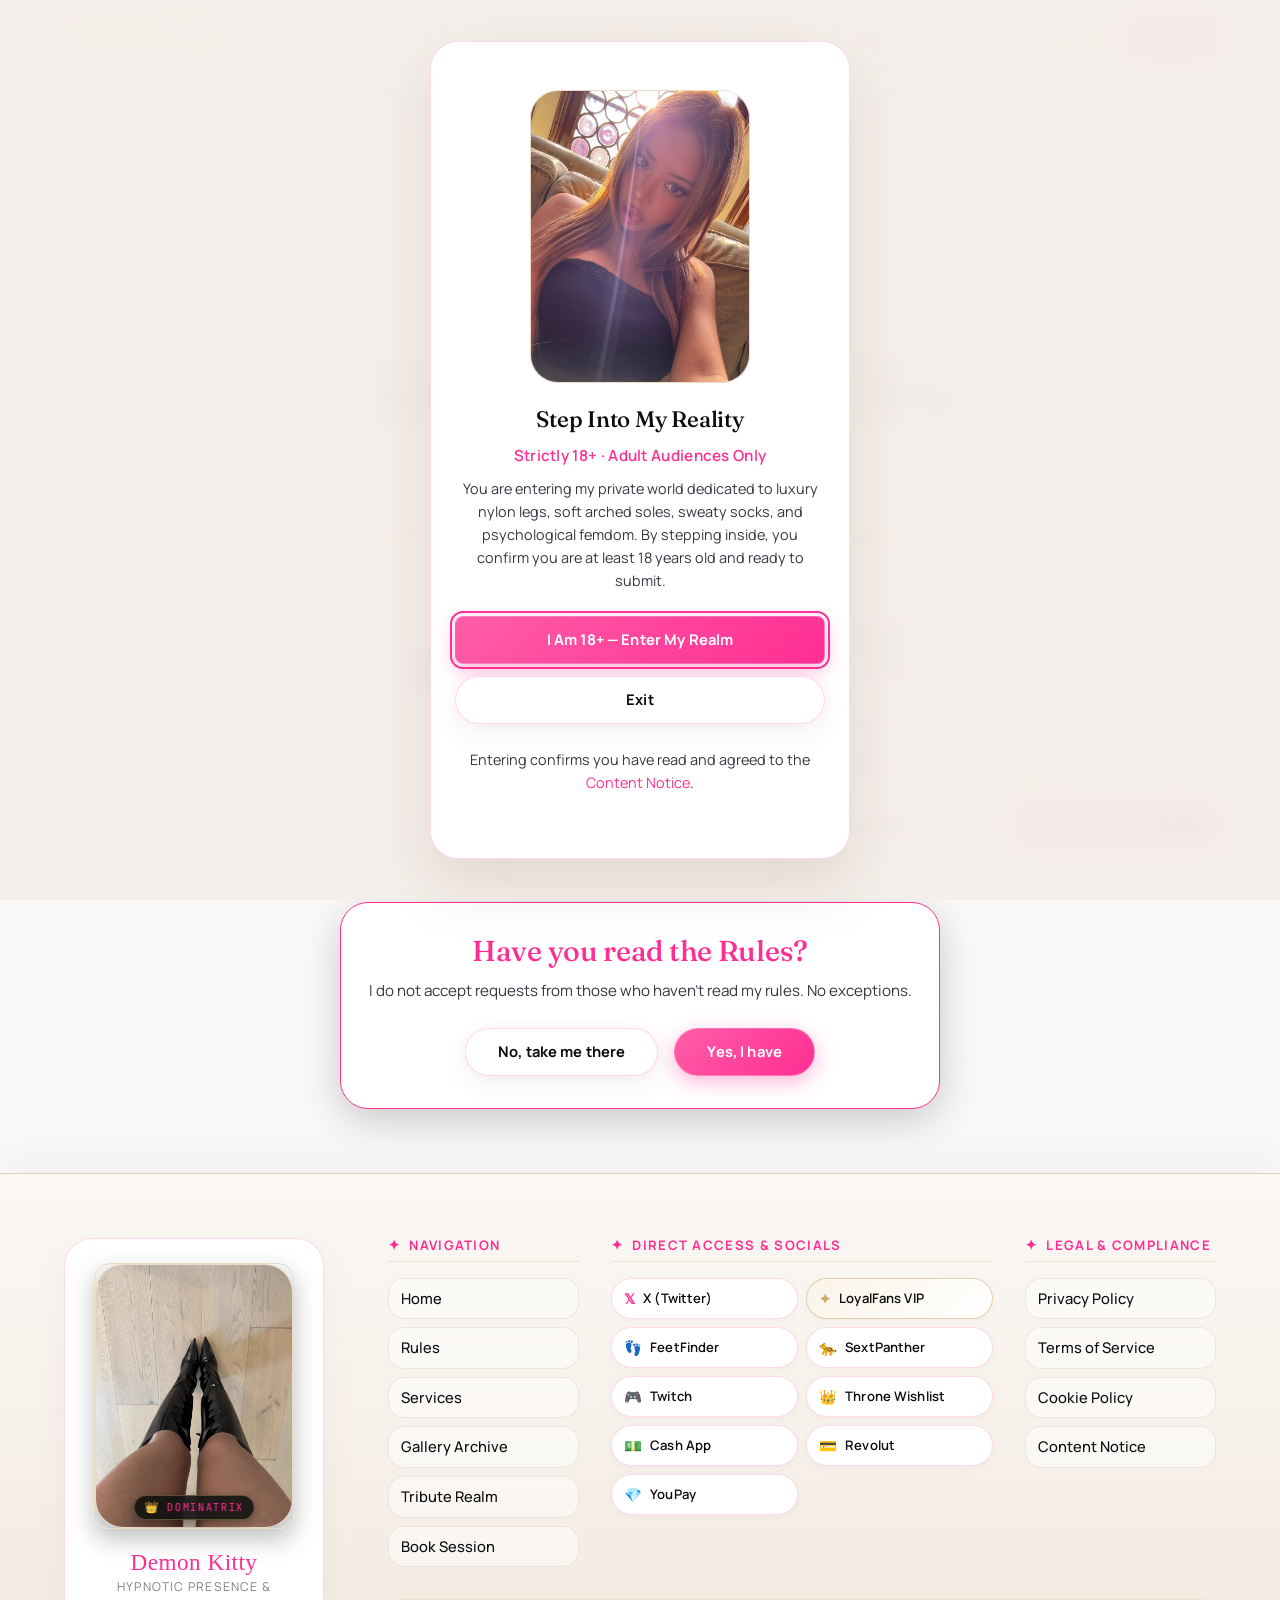
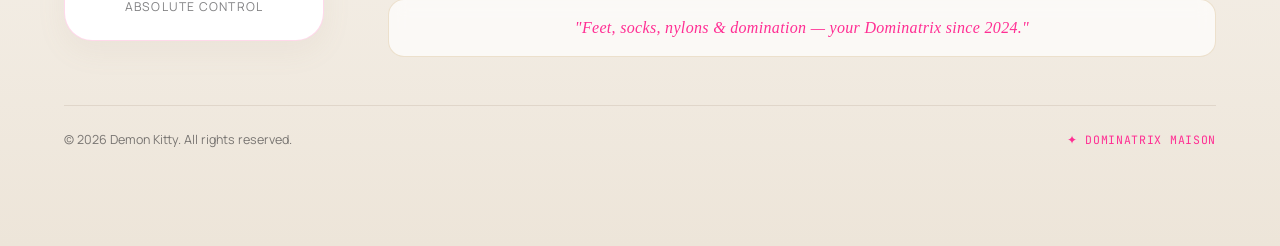
==== commit 1eb7be53: "b" ====
--- a/book.html
+++ b/book.html
@@ -7,11 +7,9 @@
   <meta name="description" content="Submit your booking request — photo sets, custom videos, audio messages, or VIP access. All requests go through this form.">
   <meta name="theme-color" content="#FAF6F0">
   <link rel="icon" type="image/svg+xml" href="assets/img/mark.svg">
-  <link rel="canonical" href="https://www.heelsofmine.com/book.html">
   <meta property="og:title" content="Book Me — Demon Kitty">
   <meta property="og:description" content="Submit your booking request — photo sets, custom videos, audio messages, or VIP access. All requests go through this form.">
   <meta property="og:type" content="website">
-  <meta property="og:url" content="https://www.heelsofmine.com/book.html">
   <meta property="og:image" content="assets/img/age_gate.webp">
   <meta name="twitter:card" content="summary_large_image">
   
@@ -43,7 +41,7 @@
   <!-- ════════════════════════════════════════════════════════════
        AGE GATE
        ════════════════════════════════════════════════════════════ -->
-  <div class="age-gate" id="age-gate">
+<div class="age-gate" id="age-gate" role="dialog" aria-modal="true" aria-label="Age verification">
     <div class="age-gate__panel">
       <div class="age-gate__logo"><div class="logo-wrapper logo-wrapper--mark" aria-label="Demon Kitty logo"><img src="assets/img/age_gate.webp" alt="Demon Kitty" style="width: 100%; height: 100%; object-fit: cover; border-radius: var(--radius-lg);" decoding="async"></div></div>
       <h2>Step Into My Reality</h2>
@@ -74,7 +72,7 @@
         <li><a href="tribute.html">Tribute</a></li>
         <li>
           <button class="theme-switch-btn" data-theme-toggle type="button" aria-label="Toggle dark mode">
-            <span class="theme-icon">🌙</span>
+            <span class="theme-icon" aria-hidden="true"></span>
             <span class="theme-label">Dark Mode</span>
           </button>
         </li>
@@ -108,7 +106,7 @@
       </nav>
       <div style="margin: var(--space-4) 0; padding-inline: var(--space-2);">
         <button class="theme-switch-btn" data-theme-toggle type="button" aria-label="Toggle dark mode" style="width: 100%; justify-content: center; padding: 10px 16px;">
-          <span class="theme-icon">🌙</span>
+          <span class="theme-icon" aria-hidden="true"></span>
           <span class="theme-label">Dark Mode</span>
         </button>
       </div>
@@ -130,18 +128,30 @@
     <section class="page-head has-video-bg sheen">
       <div class="hero-video-container" aria-hidden="true">
         <video class="hero-video-bg is-active" autoplay muted playsinline loop preload="auto">
-          <source src="assets/video/hero_book.mp4" type="video/mp4">
+          <source src="assets/video/dk_video_8.mp4" type="video/mp4">
         </video>
         <video class="hero-video-bg is-idle" muted playsinline preload="auto"></video>
       </div>
-      <div class="hero-video-overlay"></div>
-      <div class="container hero-content">
-
-      <p class="eyebrow" style="justify-content:center;">Booking</p>
-      <h1>Book Me</h1>
-      <p class="lede" style="margin-inline:auto; max-width: 65ch;">Pick your desire — hypnotic gaze, endless nylon legs, soft sensual feet, sweaty gym socks, or stiletto domination. Describe your fantasy in detail, and submit. Payment first — always 💸</p>
-    </div>
-</section>
+      <div class="container hero-content page-hero-command">
+        <div class="page-hero-badge">
+          <span class="badge-dot"></span>
+          <span>Direct Audience &middot; Strict Commissions</span>
+        </div>
+        <h1 class="page-hero-title">Commission &amp; Booking Application</h1>
+        <p class="page-hero-statement">Order custom fetish videos, HD photo sets, post-session worn items, or submit your slavery application. Precision ensures perfection.</p>
+        
+        <div class="page-protocol-bar">
+          <div class="protocol-chip"><span>01</span> 24–48h Review Window</div>
+          <div class="protocol-chip"><span>02</span> Upfront Tribute Clearance</div>
+          <div class="protocol-chip"><span>03</span> Exact Fetish Specifications</div>
+        </div>
+
+        <div style="display: flex; gap: var(--space-4); justify-content: center; flex-wrap: wrap; margin-top: var(--space-5);">
+          <a href="#rules-gate" class="btn btn-primary" style="min-width: 220px;">Open Booking Form &darr;</a>
+          <a href="rules.html" class="btn btn-ghost" style="min-width: 200px; background: rgba(255,255,255,0.92); color: #0C0C10;">Review Protocols &rarr;</a>
+        </div>
+      </div>
+    </section>
 
     <section class="container">
       <!-- Rules Gate -->
--- a/assets/css/styles.css
+++ b/assets/css/styles.css
@@ -15,7 +15,19 @@
 html { -webkit-text-size-adjust: 100%; scroll-behavior: smooth; }
 @media (prefers-reduced-motion: reduce) {
   html { scroll-behavior: auto; }
-  *, *::before, *::after { animation-duration: 0.001ms !important; animation-iteration-count: 1 !important; transition-duration: 0.001ms !important; }
+  *, *::before, *::after {
+    animation-duration: 0.001ms !important;
+    animation-iteration-count: 1 !important;
+  }
+  .btn, .theme-switch-btn, .gallery-tabs button, .footer-links li a,
+  .footer-social-pill, .review-dots button, .review-dots span {
+    transition-property: color, background-color, border-color, box-shadow, opacity !important;
+    transition-duration: 160ms !important;
+  }
+  .btn:hover, .theme-switch-btn:hover, .card:hover, .gallery-item:hover,
+  .platform-card:hover, .service-card:hover, .rule-card:hover, .tribute-card:hover {
+    transform: none !important;
+  }
 }
 
 /* ---- Design tokens (shared brand palette) ------------------------------ */
@@ -832,7 +844,7 @@
   font-size: 0.78rem;
   color: var(--text-primary);
   cursor: pointer;
-  transition: all 0.3s cubic-bezier(0.16, 1, 0.3, 1);
+  transition: transform 180ms cubic-bezier(0.16, 1, 0.3, 1), border-color 180ms cubic-bezier(0.16, 1, 0.3, 1), box-shadow 180ms cubic-bezier(0.16, 1, 0.3, 1), background-color 180ms cubic-bezier(0.16, 1, 0.3, 1);
   box-shadow: 0 2px 10px rgba(0, 0, 0, 0.05);
   backdrop-filter: blur(14px);
   -webkit-backdrop-filter: blur(14px);
@@ -845,12 +857,21 @@
   box-shadow: 0 6px 18px rgba(110, 20, 35, 0.15);
 }
 .theme-switch-btn .theme-icon {
-  font-size: 1rem;
-  line-height: 1;
+  display: inline-flex;
+  align-items: center;
+  justify-content: center;
+  width: 16px;
+  height: 16px;
+  color: var(--accent);
   transition: transform 0.4s cubic-bezier(0.175, 0.885, 0.32, 1.275);
 }
+.theme-switch-btn .theme-icon svg {
+  width: 14px;
+  height: 14px;
+  display: block;
+}
 .theme-switch-btn:hover .theme-icon {
-  transform: rotate(25deg) scale(1.18);
+  transform: rotate(20deg) scale(1.15);
 }
 .theme-switch-btn .theme-label {
   letter-spacing: 0.02em;
@@ -1025,8 +1046,8 @@
 .review-card .avatar { width: 34px; height: 34px; border-radius: 50%; background: linear-gradient(135deg, var(--gold), var(--bordeaux)); display: flex; align-items: center; justify-content: center; font-size: 0.9rem; }
 .badge-verified { display: inline-flex; align-items: center; gap: 4px; font-size: 0.68rem; letter-spacing: 0.04em; color: var(--accent); text-transform: uppercase; margin-left: auto; }
 .review-dots { display: flex; justify-content: center; gap: var(--space-2); }
-.review-dots span { width: 6px; height: 6px; border-radius: 50%; background: var(--surface-border); cursor: pointer; transition: all var(--dur-fast) var(--ease); }
-.review-dots span.is-active { background: var(--accent); width: 18px; border-radius: var(--radius-pill); }
+.review-dots span, .review-dots button { width: 6px; height: 6px; border-radius: 50%; background: var(--surface-border); cursor: pointer; transition: width var(--dur-fast) var(--ease), background-color var(--dur-fast) var(--ease); }
+.review-dots span.is-active, .review-dots button.is-active { background: var(--accent); width: 18px; border-radius: var(--radius-pill); }
 
 /* Review CTA card at end of carousel */
 .review-card--cta {
@@ -1046,7 +1067,7 @@
 .gallery-tabs button {
   flex-shrink: 0; padding: var(--space-2) var(--space-5); border-radius: var(--radius-pill);
   border: 1px solid var(--surface-border); background: var(--surface); color: var(--text-secondary); font-size: 0.82rem; font-weight: 600;
-  transition: all var(--dur-fast) var(--ease);
+  transition: color var(--dur-fast) var(--ease), background-color var(--dur-fast) var(--ease), border-color var(--dur-fast) var(--ease), box-shadow var(--dur-fast) var(--ease);
 }
 .gallery-tabs button:hover { border-color: var(--accent); color: var(--accent); }
 .gallery-tabs button.is-active { background: var(--accent); color: var(--accent-contrast); border-color: var(--accent); }
@@ -1291,7 +1312,7 @@
   font-weight: 500;
   background: rgba(255, 255, 255, 0.5);
   border: 1px solid rgba(200, 185, 170, 0.3);
-  transition: all 0.25s cubic-bezier(0.16, 1, 0.3, 1);
+  transition: color 0.25s cubic-bezier(0.16, 1, 0.3, 1), transform 0.25s cubic-bezier(0.16, 1, 0.3, 1), opacity 0.25s cubic-bezier(0.16, 1, 0.3, 1);
 }
 
 .footer-links li a .link-arrow {
@@ -1299,7 +1320,7 @@
   transform: translateX(-4px);
   color: var(--bordeaux);
   font-weight: bold;
-  transition: all 0.25s cubic-bezier(0.16, 1, 0.3, 1);
+  transition: color 0.25s cubic-bezier(0.16, 1, 0.3, 1), transform 0.25s cubic-bezier(0.16, 1, 0.3, 1), opacity 0.25s cubic-bezier(0.16, 1, 0.3, 1);
 }
 
 .footer-links li a:hover {
@@ -1334,7 +1355,7 @@
   font-size: 0.82rem;
   font-weight: 600;
   letter-spacing: 0.01em;
-  transition: all 0.25s cubic-bezier(0.16, 1, 0.3, 1);
+  transition: color 0.25s cubic-bezier(0.16, 1, 0.3, 1), transform 0.25s cubic-bezier(0.16, 1, 0.3, 1), opacity 0.25s cubic-bezier(0.16, 1, 0.3, 1);
   box-shadow: 0 2px 6px rgba(160, 135, 115, 0.06);
   text-decoration: none;
   white-space: nowrap;
@@ -1725,8 +1746,9 @@
   color: #ffffff;
 }
 
-/* ---- RULES HERO COMMAND STYLING ---- */
-.rules-hero-content {
+/* ---- UNIVERSAL COMMAND HERO STYLING ---- */
+.rules-hero-content,
+.page-hero-command {
   display: flex;
   flex-direction: column;
   align-items: center;
@@ -1735,7 +1757,8 @@
   margin-inline: auto;
 }
 
-.rules-hero-badge {
+.rules-hero-badge,
+.page-hero-badge {
   display: inline-flex;
   align-items: center;
   gap: 8px;
@@ -1755,7 +1778,8 @@
   margin-bottom: var(--space-4);
 }
 
-.rules-hero-badge .badge-dot {
+.rules-hero-badge .badge-dot,
+.page-hero-badge .badge-dot {
   width: 7px;
   height: 7px;
   border-radius: 50%;
@@ -1769,7 +1793,8 @@
   50% { transform: scale(1.4); opacity: 0.6; }
 }
 
-.rules-hero-title {
+.rules-hero-title,
+.page-hero-title {
   font-family: var(--font-display);
   font-size: clamp(2.4rem, 5vw, 4rem);
   font-weight: 500;
@@ -1780,7 +1805,8 @@
   margin-bottom: var(--space-3);
 }
 
-.rules-hero-statement {
+.rules-hero-statement,
+.page-hero-statement {
   font-size: clamp(1.05rem, 1.8vw, 1.25rem);
   line-height: 1.5;
   color: rgba(255, 255, 255, 0.92);
@@ -1790,7 +1816,8 @@
   margin-bottom: var(--space-4);
 }
 
-.rules-protocol-bar {
+.rules-protocol-bar,
+.page-protocol-bar {
   display: flex;
   flex-wrap: wrap;
   justify-content: center;
@@ -1811,7 +1838,7 @@
   color: #FFFFFF;
   backdrop-filter: blur(12px);
   -webkit-backdrop-filter: blur(12px);
-  transition: all 0.3s cubic-bezier(0.16, 1, 0.3, 1);
+  transition: color 0.3s cubic-bezier(0.16, 1, 0.3, 1), background-color 0.3s cubic-bezier(0.16, 1, 0.3, 1), border-color 0.3s cubic-bezier(0.16, 1, 0.3, 1), transform 0.3s cubic-bezier(0.16, 1, 0.3, 1);
 }
 
 .protocol-chip span {
@@ -2378,8 +2405,8 @@
 .elite-hero-overlay {
   position: absolute;
   inset: 0;
-  background: radial-gradient(circle at center, rgba(251, 248, 245, 0.4) 0%, rgba(238, 230, 220, 0.95) 100%),
-              linear-gradient(to bottom, rgba(251, 248, 245, 0.3) 0%, transparent 40%, rgba(238, 230, 220, 0.98) 100%);
+  background: radial-gradient(ellipse at center, rgba(8, 8, 12, 0.25) 0%, rgba(8, 8, 12, 0.78) 100%),
+              linear-gradient(to bottom, rgba(8, 8, 12, 0.4) 0%, transparent 40%, rgba(8, 8, 12, 0.92) 100%);
   z-index: 1;
 }
 
@@ -2445,7 +2472,7 @@
   box-shadow: 0 6px 20px rgba(160, 135, 115, 0.12);
   position: relative;
   overflow: hidden;
-  transition: all 0.4s var(--ease);
+  transition: color 0.4s var(--ease), background-color 0.4s var(--ease), border-color 0.4s var(--ease), box-shadow 0.4s var(--ease), transform 0.4s var(--ease);
 }
 
 .btn-elite:hover {
@@ -2613,4 +2640,3 @@
 .gallery-card {
   background: linear-gradient(135deg, #FDFBF7 0%, #EFE9DF 100%) !important;
 }
-
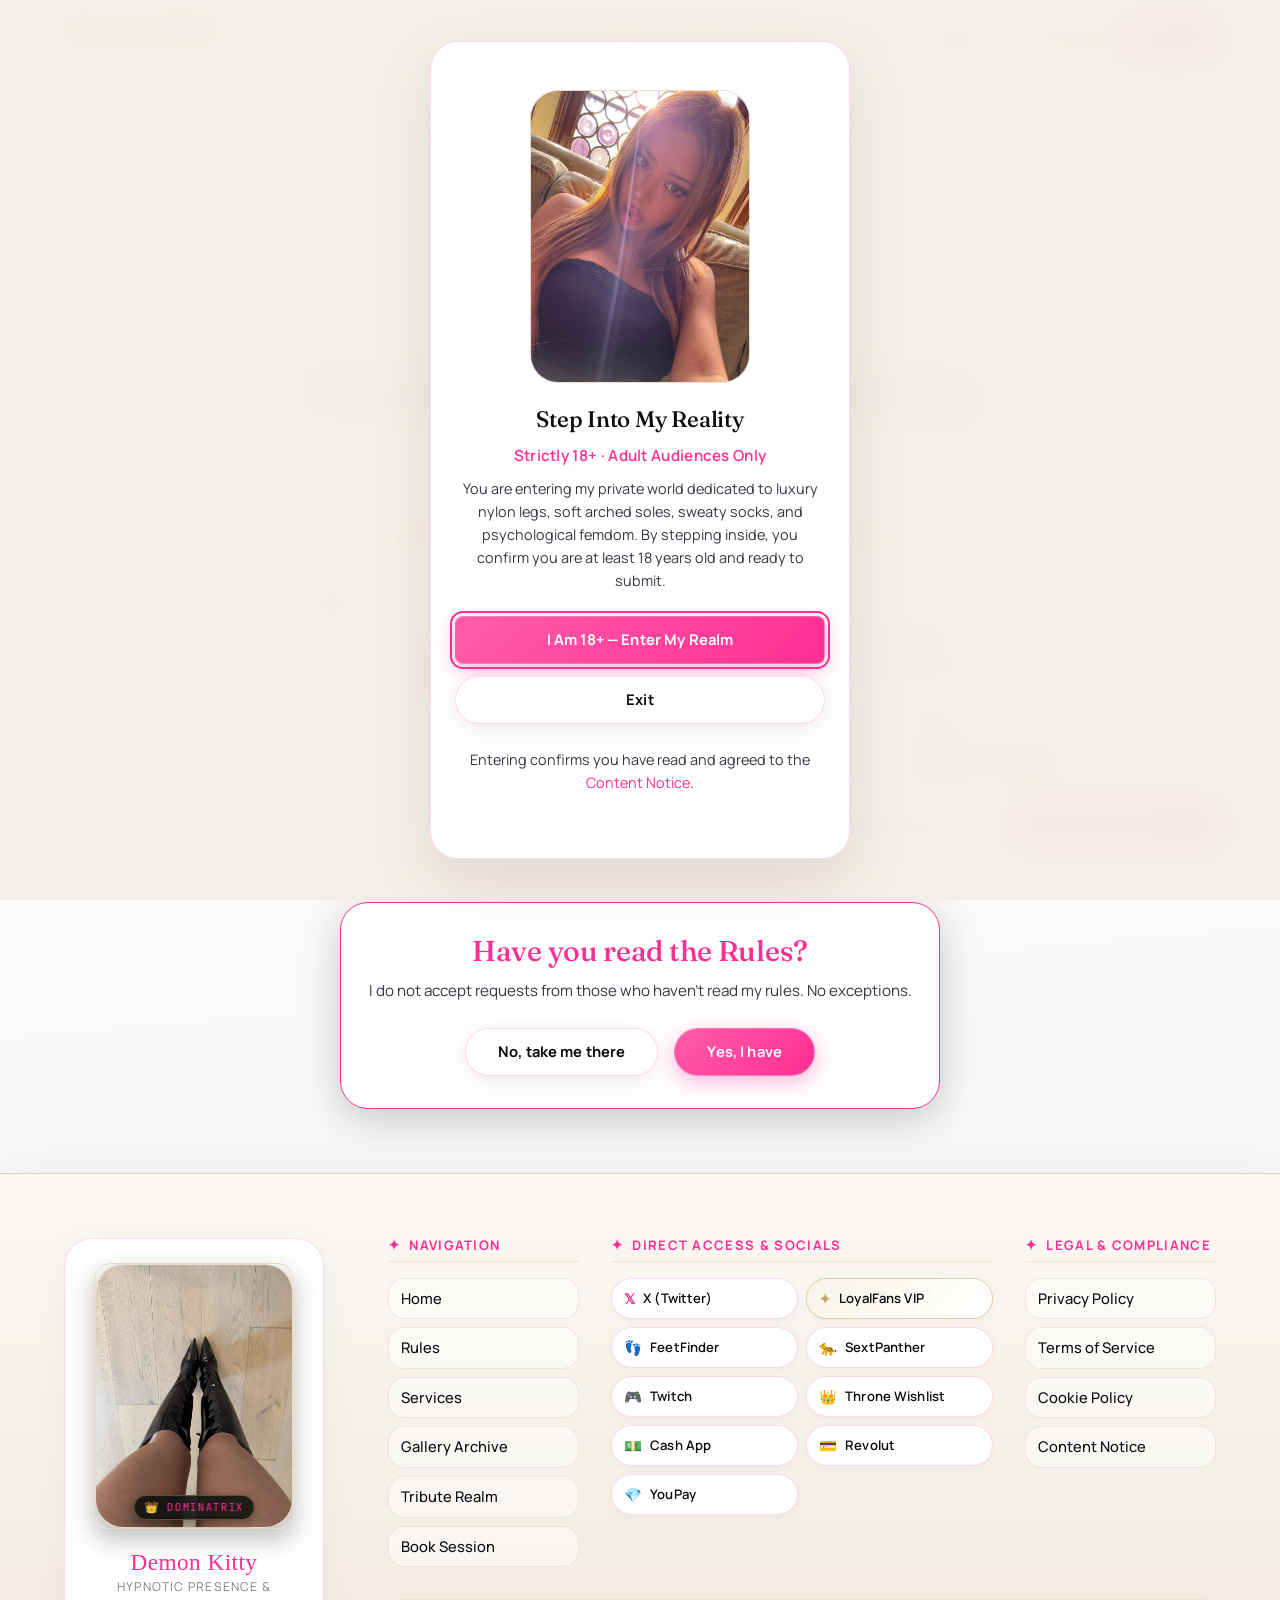
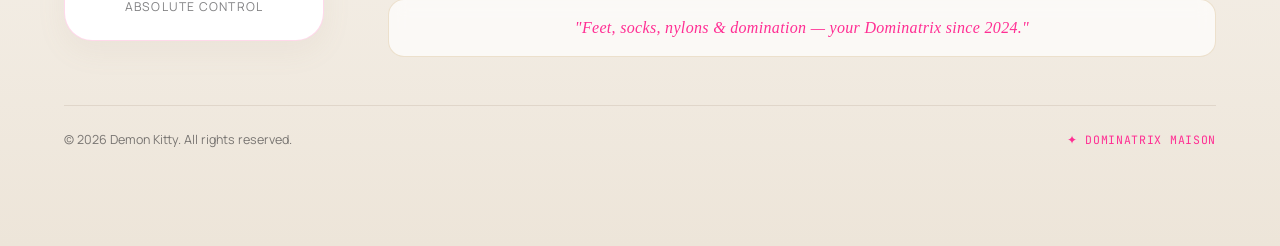
==== commit 25bad471: "h" ====
--- a/book.html
+++ b/book.html
@@ -5,11 +5,13 @@
   <meta name="viewport" content="width=device-width, initial-scale=1.0, viewport-fit=cover">
   <title>Book Me — Demon Kitty</title>
   <meta name="description" content="Submit your booking request — photo sets, custom videos, audio messages, or VIP access. All requests go through this form.">
+  <link rel="canonical" href="https://demon-kitty.netlify.app/book.html">
   <meta name="theme-color" content="#FAF6F0">
   <link rel="icon" type="image/svg+xml" href="assets/img/mark.svg">
   <meta property="og:title" content="Book Me — Demon Kitty">
   <meta property="og:description" content="Submit your booking request — photo sets, custom videos, audio messages, or VIP access. All requests go through this form.">
   <meta property="og:type" content="website">
+  <meta property="og:url" content="https://demon-kitty.netlify.app/book.html">
   <meta property="og:image" content="assets/img/age_gate.webp">
   <meta name="twitter:card" content="summary_large_image">
   
@@ -61,7 +63,7 @@
   <header class="site-header">
     <a href="index.html" class="site-header__logo text-logo" aria-label="Demon Kitty home">
       <span class="header-name">Demon Kitty</span>
-      <span class="header-motto">I control your thoughts - you cannot escape me</span>
+      <span class="header-motto">Your Eternal addiction</span>
     </a>
     <nav class="desktop-nav" aria-label="Main navigation">
       <ul>
@@ -79,6 +81,10 @@
         <li><a href="book.html" class="btn btn-primary btn-sm btn-active">Book Me</a></li>
       </ul>
     </nav>
+    <button class="theme-switch-btn theme-switch-btn--mobile" data-theme-toggle type="button" aria-label="Toggle dark mode">
+      <span class="theme-icon" aria-hidden="true"></span>
+      <span class="theme-label">Dark Mode</span>
+    </button>
     <button class="menu-btn" data-nav-open type="button" aria-label="Open menu" aria-expanded="false" aria-controls="nav-drawer">
       <span></span><span></span><span></span>
     </button>
--- a/assets/css/styles.css
+++ b/assets/css/styles.css
@@ -276,6 +276,36 @@
   box-shadow: 0 0 18px rgba(255, 46, 147, 0.3);
 }
 
+[data-theme="dark"] .site-footer__brand-card {
+  background: #12121A;
+  border-color: rgba(255, 46, 147, 0.24);
+  box-shadow: 0 16px 40px rgba(0, 0, 0, 0.72), 0 0 22px rgba(255, 46, 147, 0.08);
+}
+
+[data-theme="dark"] .footer-links li a {
+  background: #12121A;
+  border-color: rgba(255, 46, 147, 0.2);
+  color: #FFD6EA;
+}
+
+[data-theme="dark"] .footer-links li a:hover {
+  background: rgba(255, 46, 147, 0.13);
+  border-color: rgba(255, 46, 147, 0.72);
+  color: #FFFFFF;
+  box-shadow: 0 4px 18px rgba(255, 46, 147, 0.18);
+}
+
+[data-theme="dark"] .footer-brand__badge {
+  background: rgba(255, 46, 147, 0.14);
+  border-color: rgba(255, 179, 217, 0.62);
+  color: #FFD6EA;
+  box-shadow: 0 4px 16px rgba(255, 46, 147, 0.24);
+}
+
+[data-theme="dark"] .site-footer__bottom {
+  border-top-color: rgba(255, 46, 147, 0.24);
+}
+
 [data-theme="dark"] .gallery-card {
   background: #13131D;
   border: 1px solid rgba(255, 46, 147, 0.22);
@@ -318,6 +348,21 @@
   background: #0B0B11;
   border-left: 1px solid rgba(255, 46, 147, 0.35);
   box-shadow: -15px 0 50px rgba(0, 0, 0, 0.95), 0 0 35px rgba(255, 46, 147, 0.2);
+}
+
+[data-theme="dark"] .menu-btn {
+  background: #15151F;
+  border-color: rgba(255, 46, 147, 0.42);
+  box-shadow: 0 4px 18px rgba(0, 0, 0, 0.55), 0 0 14px rgba(255, 46, 147, 0.16);
+}
+
+[data-theme="dark"] .menu-btn span {
+  background: #F8FAFC;
+}
+
+[data-theme="dark"] .nav-drawer__close {
+  background: #15151F;
+  border-color: rgba(255, 46, 147, 0.42);
 }
 
 [data-theme="dark"] .age-gate__modal {
@@ -768,6 +813,34 @@
 }
 .menu-btn span { display: block; width: 18px; height: 1.5px; background: var(--text-primary); transition: transform var(--dur-fast) var(--ease), opacity var(--dur-fast) var(--ease); }
 
+/* The drawer keeps the full labelled control; the header gets a compact
+   icon-only version so theme switching is discoverable on phones. */
+.theme-switch-btn.theme-switch-btn--mobile { display: none; }
+
+@media (max-width: 1023px) {
+  .site-header__logo { min-width: 0; flex: 1 1 auto; }
+  .theme-switch-btn.theme-switch-btn--mobile {
+    display: inline-flex;
+    flex: 0 0 40px;
+    width: 40px;
+    height: 40px;
+    padding: 0;
+    justify-content: center;
+    align-items: center;
+  }
+  .theme-switch-btn--mobile .theme-label {
+    position: absolute;
+    width: 1px;
+    height: 1px;
+    padding: 0;
+    margin: -1px;
+    overflow: hidden;
+    clip: rect(0, 0, 0, 0);
+    white-space: nowrap;
+    border: 0;
+  }
+}
+
 @media (min-width: 1024px) {
   .desktop-nav { display: block; }
   .menu-btn { display: none; }
@@ -823,6 +896,93 @@
 .mobile-bar .btn { flex: 1; padding: 0 var(--space-2); font-size: 0.85rem; min-height: 44px; text-overflow: ellipsis; overflow: hidden; white-space: nowrap; }
 .mobile-bar .btn-primary { background: linear-gradient(135deg, var(--bordeaux-light), var(--bordeaux)); color: #FFFFFF; }
 .mobile-bar .btn-ghost { background: #FFFFFF; border: 1px solid var(--surface-border); color: var(--text-primary); }
+
+/* Phone motion: keep touch interactions short and compositor-friendly. */
+@media (max-width: 767px) {
+  /* Use a phone sheet rather than a desktop-width side panel. */
+  .nav-drawer__panel {
+    width: 100%;
+    max-width: 480px;
+    padding: 24px 20px calc(24px + env(safe-area-inset-bottom, 0px));
+    padding-top: calc(76px + env(safe-area-inset-top, 0px));
+    border-left: 0;
+  }
+  .nav-drawer__close {
+    top: calc(16px + env(safe-area-inset-top, 0px));
+    right: 16px;
+  }
+  .nav-drawer__logo {
+    max-width: 150px;
+    margin: 0 auto 18px;
+  }
+  .logo-wrapper--nav {
+    max-width: 150px;
+    max-height: 200px;
+    margin-bottom: 0;
+  }
+  .nav-drawer nav ul {
+    gap: 0;
+  }
+  .nav-drawer nav a {
+    min-height: 52px;
+    display: flex;
+    align-items: center;
+    padding: 12px 4px;
+    font-size: clamp(1.1rem, 5.4vw, 1.45rem);
+  }
+  .nav-drawer > .nav-drawer__panel > div[style*="margin"] {
+    margin: 18px 0 !important;
+  }
+  .nav-drawer__foot {
+    padding-top: 18px;
+    font-size: 0.82rem;
+    line-height: 1.35;
+  }
+
+  /* Blur is costly on smaller GPUs; opacity + transform keep the same reveal
+     language while reducing paint work during scroll. */
+  [data-animate] {
+    transform: translate3d(0, 16px, 0) scale(0.99);
+    filter: none;
+    transition-duration: 0.48s;
+  }
+
+  /* Reuse the existing drawer state instead of adding a second JS animation. */
+  .nav-drawer nav a {
+    opacity: 0;
+    transform: translate3d(14px, 0, 0);
+    transition: opacity 0.24s var(--ease-out-expo), transform 0.32s var(--ease-out-expo), color var(--dur-fast) var(--ease);
+  }
+  .nav-drawer.is-open nav a {
+    opacity: 1;
+    transform: translate3d(0, 0, 0);
+  }
+  .nav-drawer.is-open nav li:nth-child(1) a { transition-delay: 40ms; }
+  .nav-drawer.is-open nav li:nth-child(2) a { transition-delay: 80ms; }
+  .nav-drawer.is-open nav li:nth-child(3) a { transition-delay: 120ms; }
+  .nav-drawer.is-open nav li:nth-child(4) a { transition-delay: 160ms; }
+  .nav-drawer.is-open nav li:nth-child(5) a { transition-delay: 200ms; }
+
+  .mobile-bar .btn {
+    transition: transform 0.18s var(--ease-out-expo), box-shadow 0.18s var(--ease-out-expo), background 0.18s var(--ease-out-expo);
+  }
+  .mobile-bar .btn:active {
+    transform: translateY(1px) scale(0.97);
+  }
+}
+
+@media (max-width: 767px) and (prefers-reduced-motion: reduce) {
+  [data-animate] {
+    transform: none;
+    transition-duration: 160ms;
+  }
+  .nav-drawer nav a {
+    transform: none;
+    transition-duration: 160ms;
+    transition-delay: 0ms !important;
+  }
+}
+
 @media (min-width: 1024px) {
   .mobile-bar { display: none; }
   body { padding-bottom: 0; }
@@ -1113,17 +1273,40 @@
 .bar-row .bar-value { width: 40px; text-align: right; font-family: var(--font-mono); color: var(--text-primary); }
 
 /* ==========================================================================
-   TALLY EMBED
+   TALLY BOOKING FORM (DYNAMIC DARK & LIGHT SUITE)
    ========================================================================== */
 .tally-embed {
-  border-radius: var(--radius-lg);
+  max-width: 820px;
+  margin: var(--space-5) auto;
+  border-radius: var(--radius-xl);
+  padding: clamp(16px, 3vw, 32px);
+  background: var(--surface);
+  border: 1px solid var(--border);
+  box-shadow: var(--shadow-card);
+  backdrop-filter: blur(16px);
+  -webkit-backdrop-filter: blur(16px);
+  transition: all 0.3s cubic-bezier(0.16, 1, 0.3, 1);
   overflow: hidden;
-  min-height: 500px;
-}
+}
+
 .tally-embed iframe {
   width: 100%;
-  min-height: 600px;
+  min-height: 620px;
   border: none;
+  border-radius: var(--radius-lg);
+  background: transparent;
+  display: block;
+  filter: none;
+}
+
+[data-theme="dark"] .tally-embed {
+  background: rgba(18, 18, 26, 0.95);
+  border: 1px solid rgba(255, 46, 147, 0.35);
+  box-shadow: 0 25px 70px rgba(0, 0, 0, 0.8), 0 0 30px rgba(255, 46, 147, 0.18);
+}
+
+[data-theme="dark"] .tally-embed iframe {
+  filter: invert(0.92) hue-rotate(180deg) contrast(0.92);
   border-radius: var(--radius-lg);
 }
 
@@ -1630,6 +1813,80 @@
   display: flex;
   align-items: center;
   gap: 5px;
+}
+
+/* Phone composition: keep the narrative, proof points, actions, and image
+   as one deliberate vertical sequence instead of letting desktop spacing
+   dictate the small-screen rhythm. */
+@media (max-width: 767px) {
+  .about-section {
+    padding-top: 44px;
+    padding-bottom: 44px;
+  }
+  .about-grid {
+    gap: 28px;
+  }
+  .about-thought-wrap {
+    margin-bottom: 22px;
+  }
+  .about-thought {
+    font-size: clamp(1.75rem, 8.2vw, 2.15rem);
+    line-height: 1.16;
+    letter-spacing: -0.02em;
+    text-wrap: balance;
+    text-align: center;
+  }
+  .about-thought > span {
+    display: block;
+  }
+  .about-pillars {
+    gap: 10px;
+    margin-top: 22px;
+    margin-bottom: 22px;
+  }
+  .about-pillar {
+    min-height: 64px;
+    padding: 12px 14px;
+    gap: 11px;
+  }
+  .pillar-info {
+    min-width: 0;
+    line-height: 1.25;
+  }
+  .pillar-info strong,
+  .pillar-info span {
+    overflow-wrap: anywhere;
+  }
+  .about-actions {
+    display: grid;
+    grid-template-columns: repeat(2, minmax(0, 1fr));
+    gap: 10px;
+    width: 100%;
+    margin-top: 0;
+  }
+  .about-actions .btn {
+    width: 100%;
+    min-height: 48px;
+    padding-inline: 10px;
+    font-size: 0.82rem;
+    white-space: nowrap;
+  }
+  .about-photo-frame {
+    max-width: none;
+    aspect-ratio: 4 / 5;
+    border-radius: var(--radius-lg);
+  }
+  .about-section + .section {
+    padding-top: 0;
+    padding-inline: 20px;
+  }
+  .about-section + .section .card {
+    padding: 24px 18px;
+  }
+  .about-section + .section .card p {
+    font-size: 0.94rem;
+    line-height: 1.55;
+  }
 }
 
 /* ==========================================================================
@@ -2370,6 +2627,26 @@
   z-index: 1;
 }
 
+/* Long hero labels must wrap on narrow screens instead of being clipped by
+   the fixed single-line desktop treatment. */
+@media (max-width: 767px) {
+  .text-rotator-wrapper {
+    min-height: 7rem;
+    margin-bottom: var(--space-5);
+    overflow: visible;
+  }
+  .text-rotator {
+    height: 7rem;
+  }
+  .rotator-item {
+    inset: 0 var(--space-2);
+    white-space: normal;
+    line-height: 1.12;
+    font-size: clamp(1.35rem, 7vw, 2rem);
+    text-wrap: balance;
+  }
+}
+
 /* ==========================================================================
    TRIBUTE PAGE
    ========================================================================== */
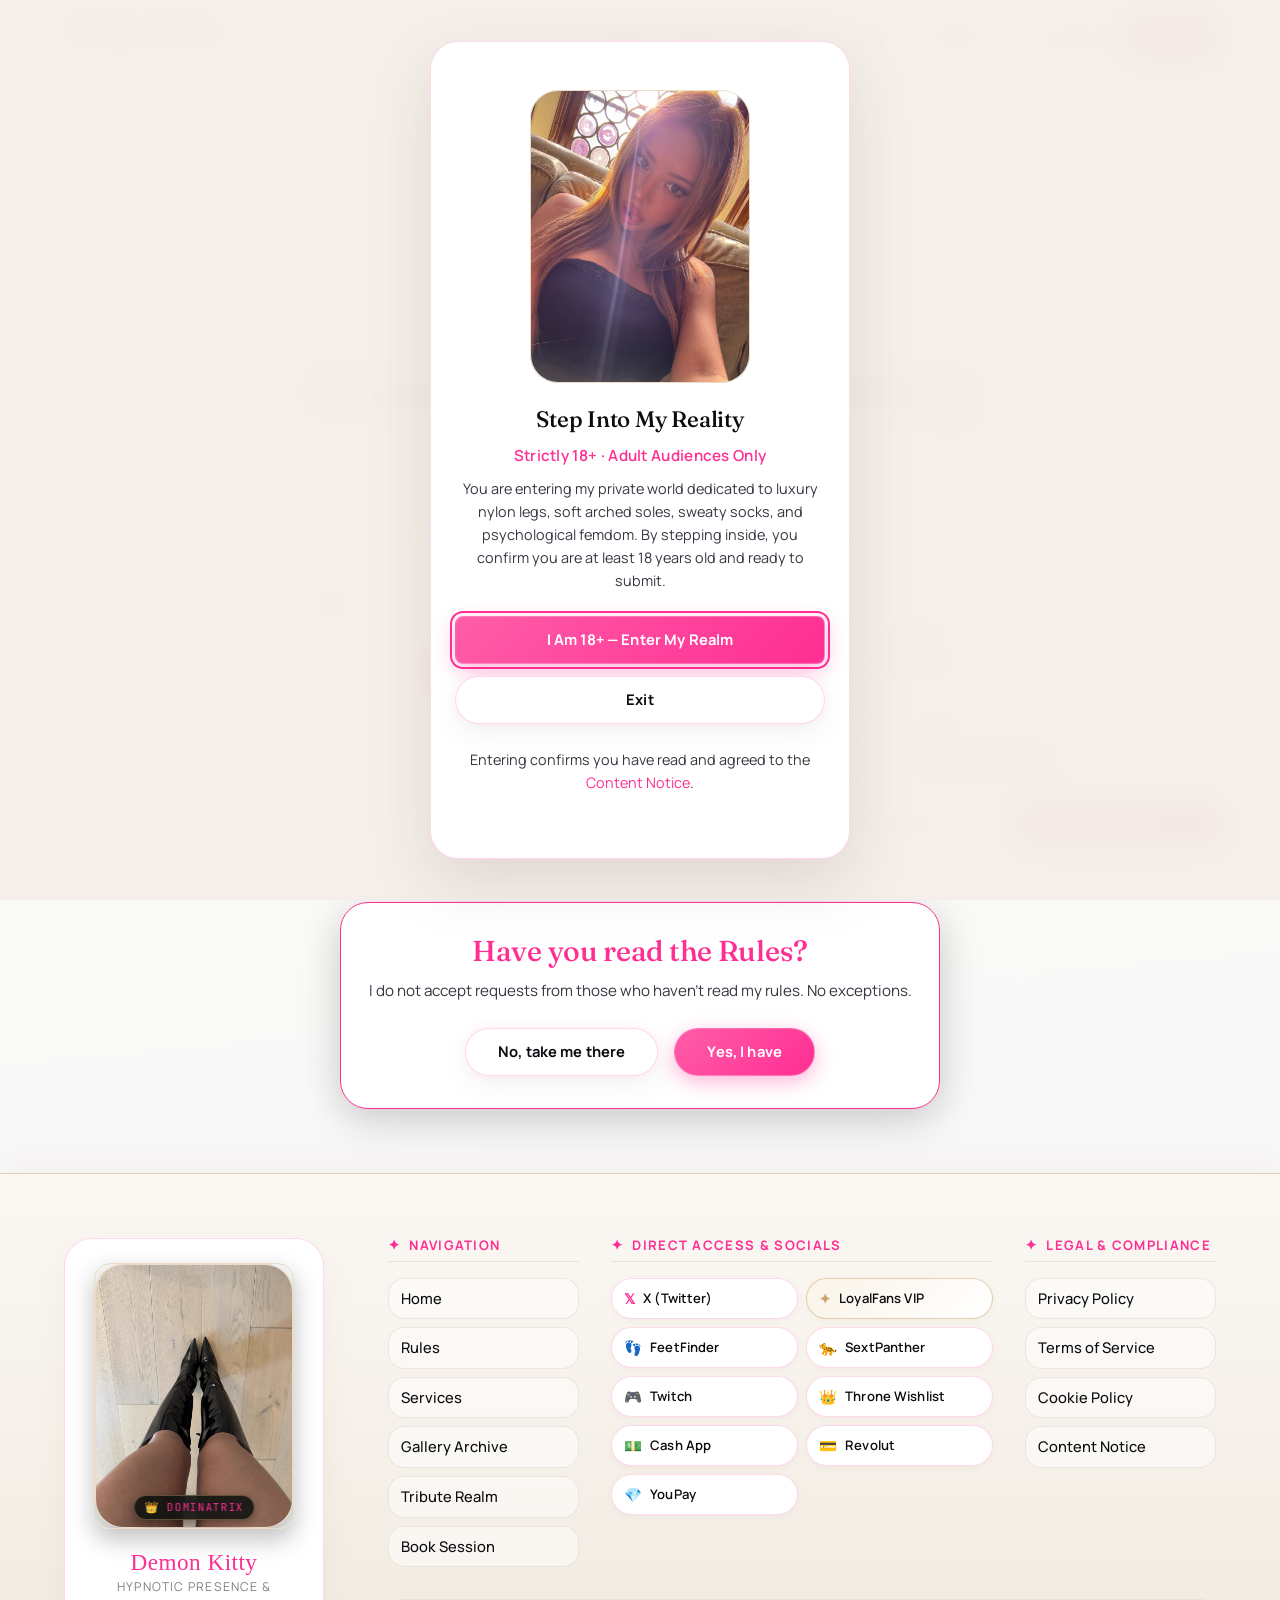
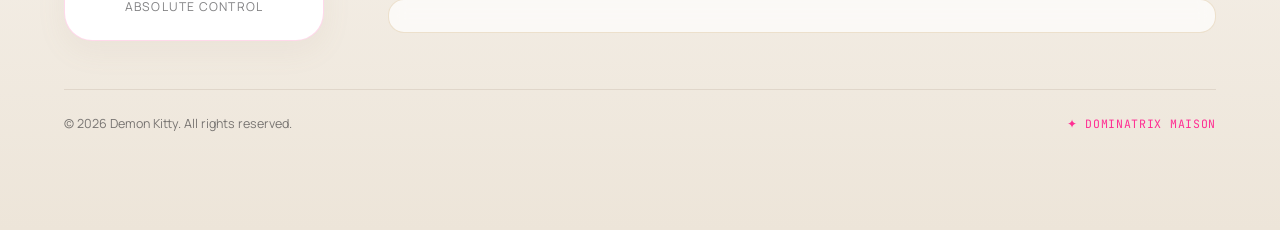
==== commit 02438bb4: "b" ====
--- a/book.html
+++ b/book.html
@@ -298,7 +298,6 @@
 
           <!-- Tagline Box -->
           <div class="footer-quote-box">
-            <p class="footer-tagline">"Feet, socks, nylons &amp; domination — your Dominatrix since 2024."</p>
           </div>
 
         </div>
--- a/assets/css/styles.css
+++ b/assets/css/styles.css
@@ -818,12 +818,24 @@
 .theme-switch-btn.theme-switch-btn--mobile { display: none; }
 
 @media (max-width: 1023px) {
-  .site-header__logo { min-width: 0; flex: 1 1 auto; }
+  .site-header {
+    gap: 10px;
+  }
+  .site-header__logo {
+    min-width: 0;
+    flex: 1 1 auto;
+    overflow: hidden;
+  }
+  .header-motto {
+    max-width: 100%;
+    overflow: hidden;
+    text-overflow: ellipsis;
+  }
   .theme-switch-btn.theme-switch-btn--mobile {
     display: inline-flex;
-    flex: 0 0 40px;
-    width: 40px;
-    height: 40px;
+    flex: 0 0 44px;
+    width: 44px;
+    height: 44px;
     padding: 0;
     justify-content: center;
     align-items: center;
@@ -838,6 +850,9 @@
     clip: rect(0, 0, 0, 0);
     white-space: nowrap;
     border: 0;
+  }
+  .site-header > .menu-btn {
+    flex: 0 0 44px;
   }
 }
 
